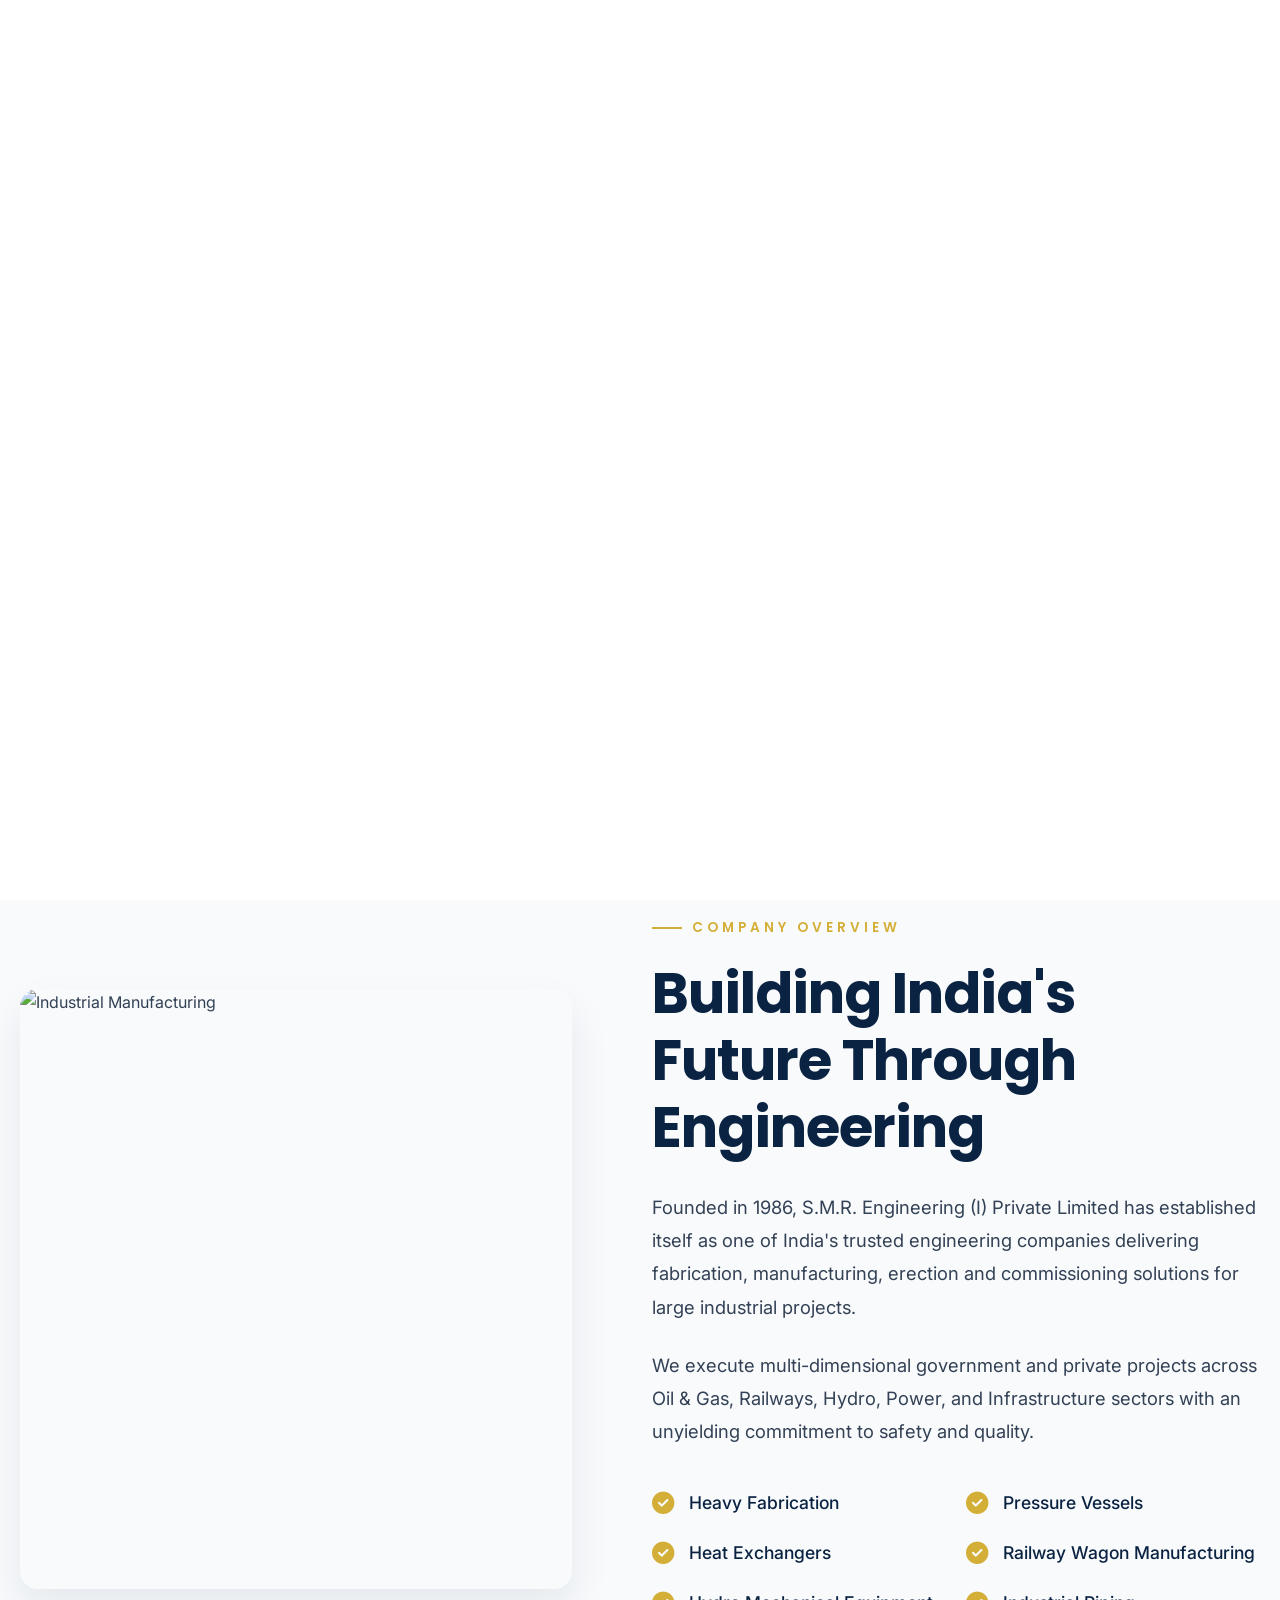
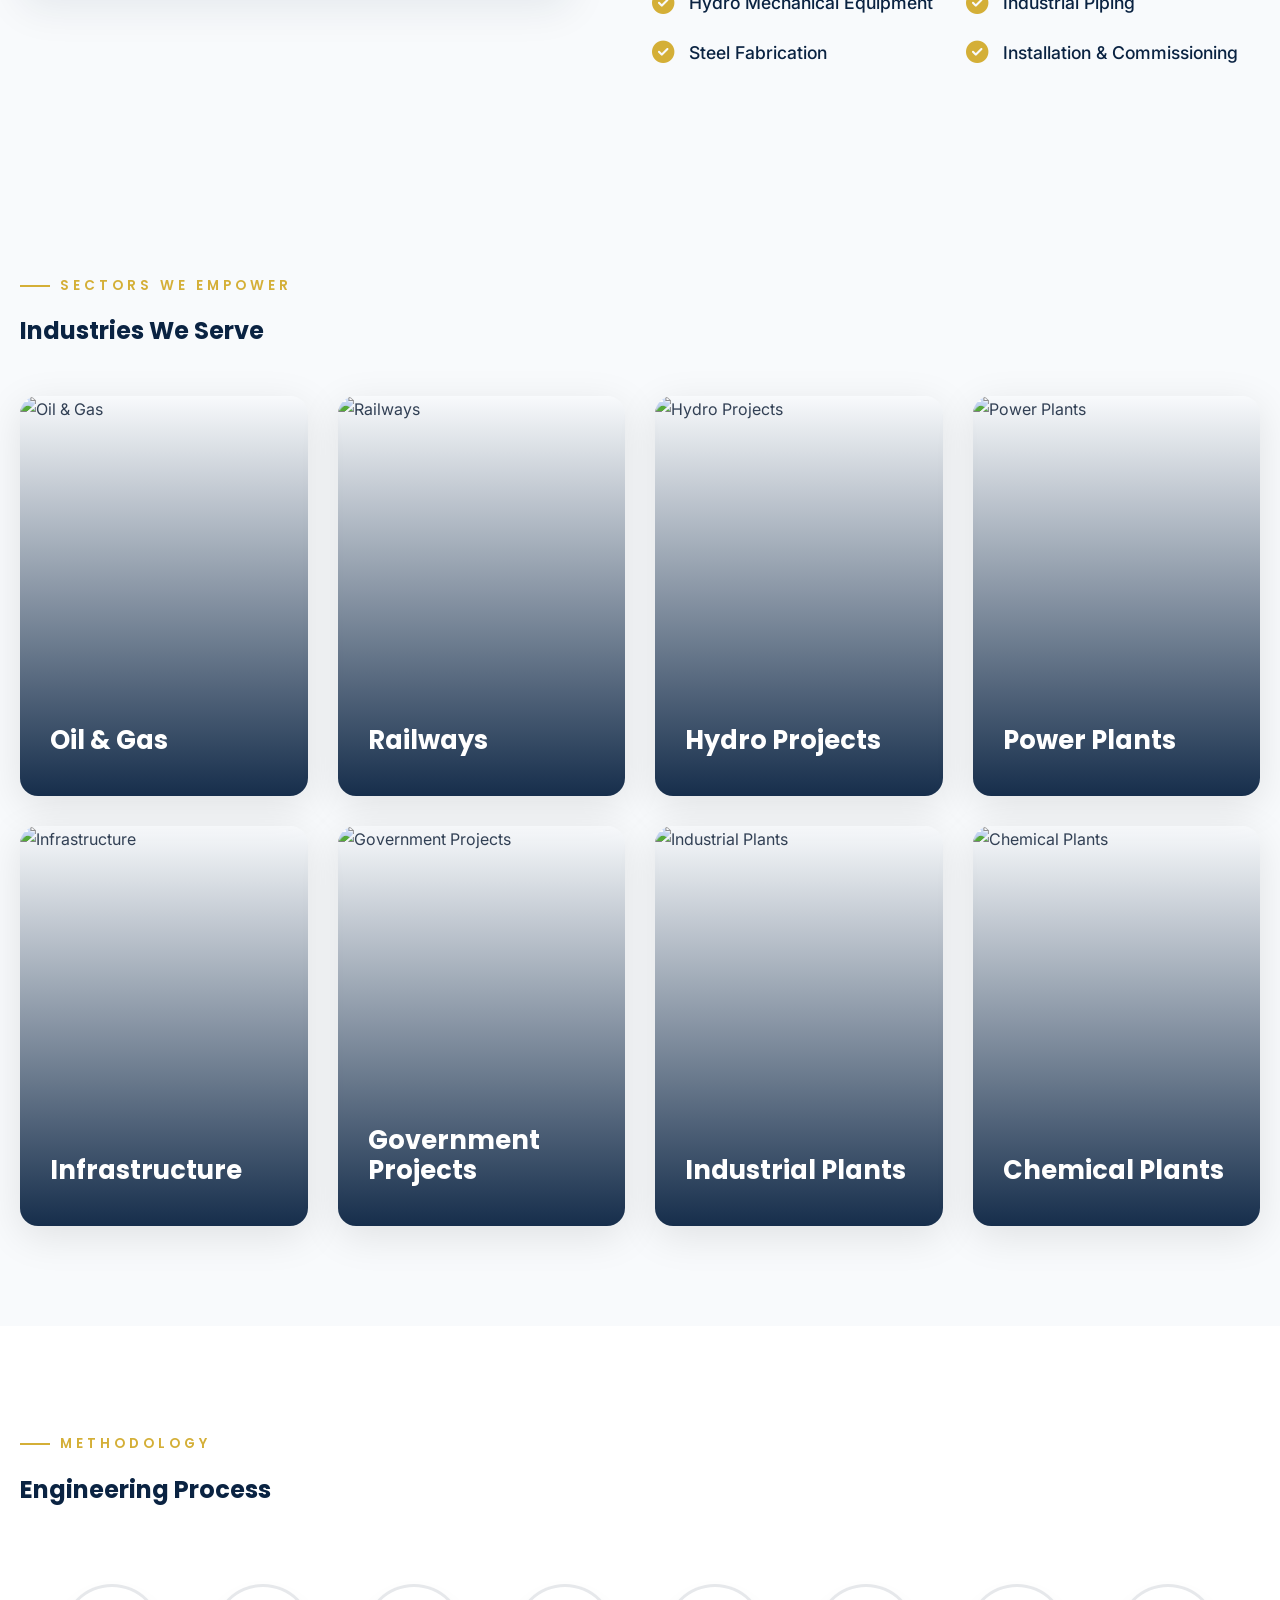
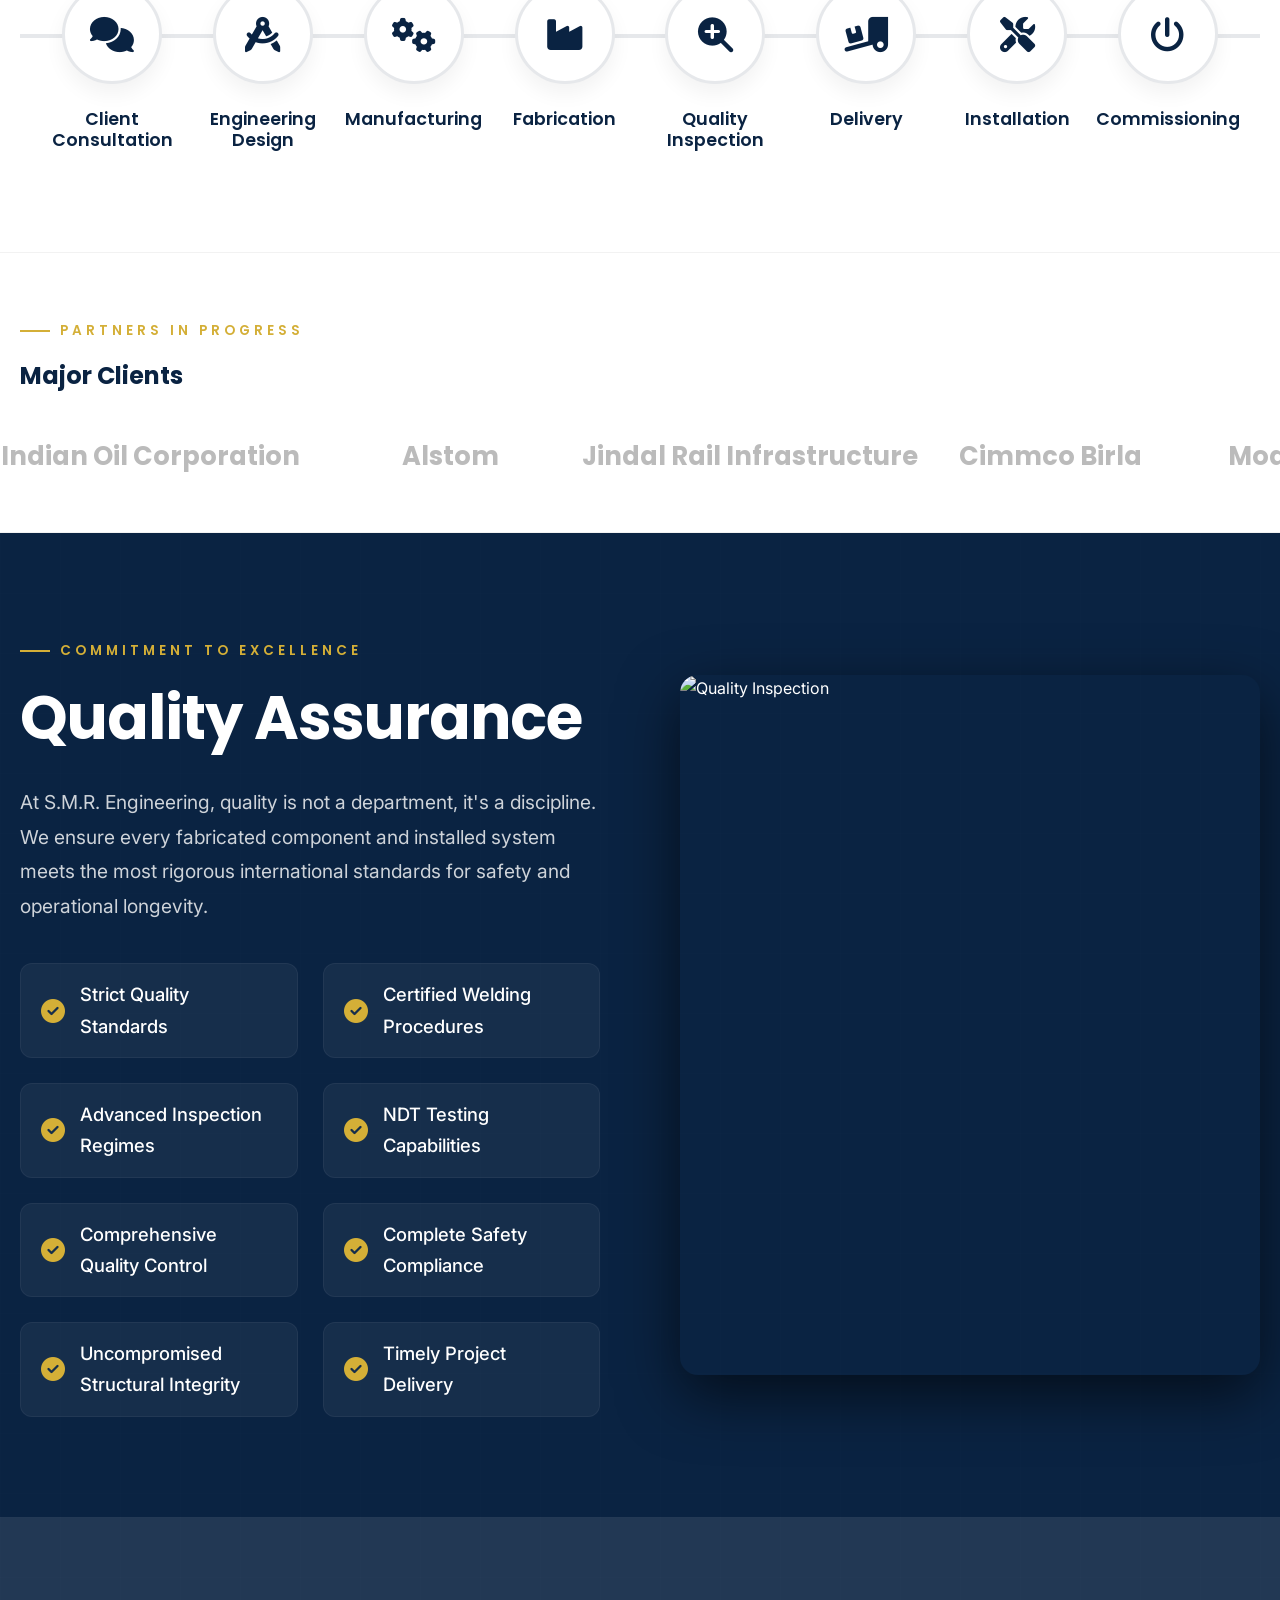
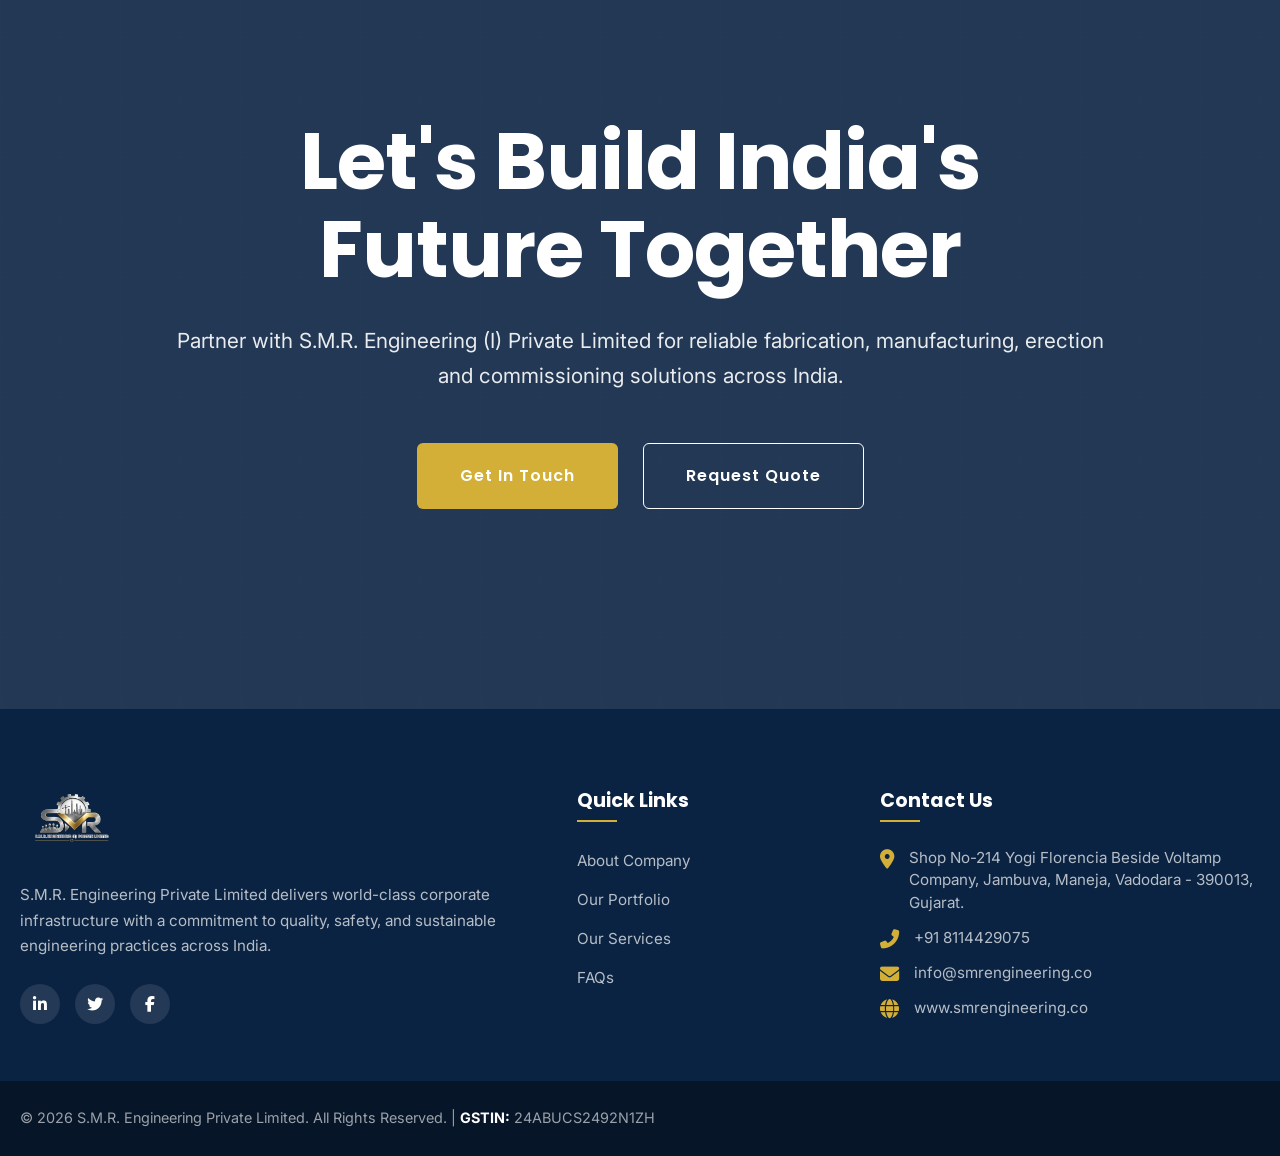
==== about.html @ 64e27d2d "Add files via upload" ====
<!DOCTYPE html>
<html lang="en">
<head>
    <meta charset="UTF-8">
    <meta name="viewport" content="width=device-width, initial-scale=1.0">
    <title>About S.M.R. Engineering | Excellence in Industrial Infrastructure</title>
    
    <!-- Google Fonts -->
    <link rel="preconnect" href="https://fonts.googleapis.com">
    <link rel="preconnect" href="https://fonts.gstatic.com" crossorigin>
    <link href="https://fonts.googleapis.com/css2?family=Inter:wght@300;400;500;600&family=Poppins:wght@300;400;500;600;700;800&display=swap" rel="stylesheet">
    
    <!-- FontAwesome -->
    <link rel="stylesheet" href="https://cdnjs.cloudflare.com/ajax/libs/font-awesome/6.4.0/css/all.min.css">
    
    <style>
        /* ==========================================================================
           BASE VARIABLES & LUXURY RESETS
           ========================================================================== */
        :root {
            --navy: #0A2342;
            --navy-light: #15365B;
            --gold: #D4AF37;
            --gold-hover: #bda032;
            --white: #ffffff;
            --light-gray: #f8fafc;
            --dark-gray: #334155;
            --font-primary: 'Poppins', sans-serif;
            --font-secondary: 'Inter', sans-serif;
            --transition: all 0.5s cubic-bezier(0.25, 1, 0.5, 1);
            --shadow-premium: 0 20px 40px rgba(10, 35, 66, 0.08);
            --shadow-glass: 0 10px 40px rgba(0, 0, 0, 0.1);
        }

        * { margin: 0; padding: 0; box-sizing: border-box; }
        body { font-family: var(--font-secondary); background-color: var(--white); color: var(--dark-gray); line-height: 1.7; overflow-x: hidden; }
        h1, h2, h3, h4, h5, h6 { font-family: var(--font-primary); color: var(--navy); line-height: 1.2; }
        a { text-decoration: none; color: inherit; transition: var(--transition); }
        ul { list-style: none; }
        img { max-width: 100%; height: auto; display: block; }
        
        .container { width: 100%; max-width: 1400px; margin: 0 auto; padding: 0 20px; }
        
        /* Universal Padding Fix */
        .section-padding { padding: 100px 0; }
        
        .bg-navy { background-color: var(--navy); color: var(--white); }
        .bg-light { background-color: var(--light-gray); }

        /* Typography Accents */
        .gold-label { 
            color: var(--gold); font-family: var(--font-primary); font-weight: 600; 
            text-transform: uppercase; letter-spacing: 4px; font-size: 0.85rem; 
            display: inline-flex; align-items: center; gap: 10px; margin-bottom: 20px; 
        }
        .gold-label::before { content: ''; display: block; width: 30px; height: 2px; background: var(--gold); }
        .bg-navy .gold-label { color: var(--gold); }

        /* Premium Cards globally */
        .card-premium {
            background: var(--white); border-radius: 18px; padding: 40px;
            box-shadow: 0 10px 30px rgba(0,0,0,0.03); border: 1px solid rgba(0,0,0,0.03);
            transition: var(--transition);
        }
        .card-premium:hover { transform: translateY(-10px); box-shadow: var(--shadow-premium); border-color: rgba(212,175,55,0.3); }

        /* Magnetic Premium Buttons */
        .btn {
            display: inline-flex; align-items: center; justify-content: center; gap: 12px;
            padding: 18px 42px; border-radius: 6px; font-family: var(--font-primary);
            font-weight: 600; cursor: pointer; border: 1px solid transparent; 
            transition: background 0.4s, color 0.4s, box-shadow 0.4s, transform 0.4s;
            position: relative; overflow: hidden; letter-spacing: 1px;
        }
        .btn-primary { background-color: var(--gold); color: var(--white); }
        .btn-primary:hover { background-color: var(--navy); color: var(--white); box-shadow: 0 20px 40px rgba(10,35,66,0.2); }
        .btn-outline-white { background-color: transparent; border-color: var(--white); color: var(--white); }
        .btn-outline-white:hover { background-color: var(--white); color: var(--navy); }

        /* ==========================================================================
           HEADER & NAVIGATION (EXACTLY FROM INDEX.HTML)
           ========================================================================== */
        .navbar { position: fixed; top: 0; left: 0; width: 100%; z-index: 1000; padding: 20px 0; transition: var(--transition); background: transparent; }
        .navbar.scrolled { background: rgba(255, 255, 255, 0.95); backdrop-filter: blur(10px); padding: 15px 0; box-shadow: 0 5px 20px rgba(0,0,0,0.05); }
        .nav-container { display: flex; justify-content: space-between; align-items: center; }
        
        /* LOGO FIX: Strictly Transparent, No White Box */
        .logo { display: flex; align-items: center; background: transparent !important; padding: 0 !important; transition: var(--transition); }
        .logo img { max-height: 90px; width: auto; object-fit: contain; transition: all 0.3s ease; }
        .navbar.scrolled .logo img { max-height: 70px; } 
        
        .navbar:not(.scrolled) .nav-links a, .navbar:not(.scrolled) .nav-actions i { color: var(--white); }
        .navbar.scrolled .nav-links a, .navbar.scrolled .nav-actions i { color: var(--navy); }
        .nav-links { display: flex; gap: 30px; align-items: center; }
        .nav-links a { font-family: var(--font-primary); font-weight: 500; font-size: 1rem; position: relative; }
        .nav-links a::after { content: ''; position: absolute; left: 0; bottom: -5px; width: 0; height: 2px; background: var(--gold); transition: var(--transition); }
        .nav-links a:hover::after, .nav-links a.active::after { width: 100%; }
        .nav-actions { display: flex; align-items: center; gap: 20px; }
        .search-icon { cursor: pointer; font-size: 1.2rem; }
        .hamburger { display: none; font-size: 1.5rem; cursor: pointer; color: var(--white); }
        .navbar.scrolled .hamburger { color: var(--navy); }

        /* ==========================================================================
           PRELOADER (EXACTLY FROM INDEX.HTML)
           ========================================================================== */
        .preloader { position: fixed; top: 0; left: 0; width: 100%; height: 100vh; background-color: var(--white); z-index: 999999; display: flex; justify-content: center; align-items: center; }
        .preloader-content { text-align: center; display: flex; flex-direction: column; align-items: center; gap: 15px; }
        .preloader-logo { max-height: 120px; width: auto; opacity: 0; transform: translateY(20px); background: transparent !important; }
        .preloader-text { font-family: var(--font-primary); color: var(--navy); font-size: 1.4rem; font-weight: 700; letter-spacing: 1px; opacity: 0; transform: translateY(20px); margin-top: 10px; }
        .loading-bar-container { width: 250px; height: 4px; background: rgba(0, 0, 0, 0.1); border-radius: 4px; margin-top: 20px; overflow: hidden; opacity: 0; }
        .loading-progress { width: 0%; height: 100%; background: var(--gold); }

        /* ==========================================================================
           SECTION 1: PREMIUM HERO BANNER (FIXED ALIGNMENT & ICONS)
           ========================================================================== */
        .hero-premium {
            position: relative; height: 90vh; min-height: 700px;
            display: flex; align-items: center; justify-content: center;
            background: url('about.png') center/cover no-repeat fixed;
            overflow: hidden;
        }
        .hero-overlay {
            position: absolute; inset: 0;
            background: linear-gradient(90deg, rgba(10,35,66,0.85) 0%, rgba(10,35,66,0.6) 50%, rgba(10,35,66,0.2) 100%);
            z-index: 1;
        }
        .blueprint-bg {
            position: absolute; inset: 0;
            background-image: linear-gradient(rgba(255, 255, 255, 0.05) 1px, transparent 1px), linear-gradient(90deg, rgba(255, 255, 255, 0.05) 1px, transparent 1px);
            background-size: 60px 60px; z-index: 2; animation: panBg 40s linear infinite;
        }
        @keyframes panBg { 0% { background-position: 0 0; } 100% { background-position: 600px 600px; } }
        #particles-js { position: absolute; inset: 0; z-index: 3; }
        
        /* Fixed Floating Elements (Using FontAwesome) */
        .float-el { position: absolute; z-index: 3; opacity: 0.05; color: var(--white); pointer-events: none; }
        .fe-1 { top: 10%; right: 5%; font-size: 25rem; animation: spin 40s linear infinite; }
        .fe-2 { bottom: -5%; right: 25%; font-size: 18rem; animation: float 8s ease-in-out infinite reverse; }
        @keyframes float { 0% { transform: translateY(0) rotate(0deg); } 50% { transform: translateY(-30px) rotate(5deg); } 100% { transform: translateY(0) rotate(0deg); } }
        @keyframes spin { 0% { transform: rotate(0deg); } 100% { transform: rotate(360deg); } }

        /* Kept .hero-content safely inside .container */
        .hero-content { position: relative; z-index: 4; max-width: 900px; padding-top: 80px; width: 100%; }
        .breadcrumb { font-family: var(--font-secondary); font-size: 0.85rem; color: rgba(255,255,255,0.7); margin-bottom: 20px; text-transform: uppercase; letter-spacing: 3px; display: block; }
        .breadcrumb span { color: var(--gold); margin: 0 10px; }
        .hero-content h1 { font-size: 5rem; color: var(--white); font-weight: 700; line-height: 1.1; margin-bottom: 25px; }
        .hero-content p { font-size: 1.2rem; color: rgba(255,255,255,0.95); max-width: 800px; margin-bottom: 40px; font-weight: 300; }
        .hero-btns { display: flex; gap: 20px; }

        .scroll-indicator { position: absolute; bottom: 40px; left: 50%; transform: translateX(-50%); z-index: 5; color: var(--white); text-align: center; animation: bounce 2s infinite; }
        .scroll-indicator i { font-size: 2rem; }
        @keyframes bounce { 0%, 20%, 50%, 80%, 100% { transform: translateY(0) translateX(-50%); } 40% { transform: translateY(-20px) translateX(-50%); } 60% { transform: translateY(-10px) translateX(-50%); } }

        /* ==========================================================================
           SECTION 2: COMPANY OVERVIEW
           ========================================================================== */
        .overview-container { display: flex; align-items: center; gap: 80px; }
        .overview-left { flex: 1; position: relative; }
        .overview-left img { width: 100%; border-radius: 18px; box-shadow: var(--shadow-premium); object-fit: cover; height: 600px; }
        .exp-badge {
            position: absolute; bottom: -30px; right: -30px; background: var(--navy); color: var(--white);
            padding: 40px; border-radius: 18px; border-bottom: 4px solid var(--gold);
            box-shadow: var(--shadow-premium); display: flex; flex-direction: column; justify-content: center; align-items: center;
        }
        .exp-badge h3 { color: var(--gold); font-size: 3.5rem; margin-bottom: 0; line-height: 1; }
        .exp-badge p { text-transform: uppercase; letter-spacing: 2px; margin: 0; font-size: 0.9rem; font-weight: 600; text-align: center;}
        
        .overview-right { flex: 1.1; }
        .overview-right h2 { font-size: 3.5rem; margin-bottom: 30px; letter-spacing: -1px; }
        .overview-right p { font-size: 1.15rem; color: var(--dark-gray); margin-bottom: 25px; line-height: 1.8; }
        
        .expertise-list { display: grid; grid-template-columns: 1fr 1fr; gap: 20px; margin-top: 40px; }
        .expertise-list li { display: flex; align-items: center; gap: 15px; font-weight: 500; color: var(--navy); font-size: 1.1rem; }
        .expertise-list li i { color: var(--gold); font-size: 1.4rem; }

        /* ==========================================================================
           SECTION 3: ANIMATED STATISTICS (Glass Cards)
           ========================================================================== */
        .stats-section {
            background: url('https://images.unsplash.com/photo-1504328345606-18bbc8c9d7d1?auto=format&fit=crop&w=1920&q=80') center/cover fixed;
            position: relative;
        }
        .stats-section::before { content: ''; position: absolute; inset: 0; background: rgba(10,35,66,0.9); }
        .stats-grid { display: grid; grid-template-columns: repeat(4, 1fr); gap: 30px; position: relative; z-index: 2; }
        .glass-stat-card {
            background: rgba(255, 255, 255, 0.05); backdrop-filter: blur(15px); border: 1px solid rgba(255,255,255,0.1);
            border-radius: 18px; padding: 50px 30px; text-align: center; color: var(--white);
            box-shadow: var(--shadow-glass); transition: var(--transition);
        }
        .glass-stat-card:hover { transform: translateY(-15px); border-color: rgba(212,175,55,0.5); background: rgba(255,255,255,0.1); }
        .gc-number { display: flex; align-items: baseline; justify-content: center; margin-bottom: 15px; }
        .gc-number h3 { font-size: 4.5rem; color: var(--gold); margin: 0; line-height: 1; font-weight: 700; }
        .gc-number span { font-size: 2.5rem; color: var(--gold); margin-left: 5px; }
        .glass-stat-card p { font-size: 1.1rem; text-transform: uppercase; letter-spacing: 2px; margin: 0; color: rgba(255,255,255,0.9); font-weight: 500; }

        /* ==========================================================================
           SECTION 4: PURPOSE & PRINCIPLES (3-Column Grid)
           ========================================================================== */
        .purpose-grid { display: grid; grid-template-columns: repeat(3, 1fr); gap: 30px; align-items: stretch; }
        .purpose-card {
            background: var(--navy); border-radius: 18px; padding: 50px; color: var(--white);
            box-shadow: var(--shadow-premium); border: 1px solid rgba(255,255,255,0.05);
            transition: var(--transition); display: flex; flex-direction: column;
        }
        .purpose-card:hover { transform: translateY(-10px); border-color: var(--gold); }
        .purpose-card.bg-gold { background: var(--gold); color: var(--navy); }
        .purpose-card.bg-gold h3, .purpose-card.bg-gold p, .purpose-card.bg-gold i { color: var(--navy); }
        
        .purpose-icon { font-size: 3.5rem; color: var(--gold); margin-bottom: 30px; display: block; }
        .purpose-card h3 { font-size: 2.2rem; margin-bottom: 20px; color: var(--white); }
        .purpose-card p { font-size: 1.15rem; line-height: 1.8; color: rgba(255,255,255,0.8); flex-grow: 1; }
        
        .values-list { list-style: none; margin: 0; padding: 0; }
        .values-list li { display: flex; align-items: center; gap: 15px; margin-bottom: 15px; font-size: 1.1rem; font-weight: 500; }
        .values-list li i { color: var(--gold); font-size: 1.2rem; }

        /* ==========================================================================
           SECTION 5: CORE CAPABILITIES (4-Column Grid)
           ========================================================================== */
        .cap-grid { display: grid; grid-template-columns: repeat(4, 1fr); gap: 30px; margin-top: 50px; position: relative; z-index: 2; }
        .cap-card {
            background: rgba(255, 255, 255, 0.03); border: 1px solid rgba(255, 255, 255, 0.08); padding: 50px 30px;
            border-radius: 18px; text-align: center; transition: var(--transition); backdrop-filter: blur(10px);
        }
        .cap-card:hover { transform: translateY(-10px); border-color: var(--gold); background: rgba(255, 255, 255, 0.08); box-shadow: 0 15px 30px rgba(0,0,0,0.3); }
        .cap-card i { font-size: 3.5rem; color: var(--gold); margin-bottom: 25px; transition: var(--transition); }
        .cap-card:hover i { text-shadow: 0 0 20px rgba(212,175,55,0.6); transform: scale(1.1); }
        .cap-card h4 { color: var(--white); font-size: 1.25rem; margin: 0; }

        /* ==========================================================================
           SECTION 6: INDUSTRIES WE SERVE
           ========================================================================== */
        .ind-grid { display: grid; grid-template-columns: repeat(4, 1fr); gap: 30px; margin-top: 50px; }
        .ind-item {
            position: relative; height: 400px; border-radius: 18px; overflow: hidden;
            box-shadow: var(--shadow-glass); cursor: pointer;
        }
        .ind-item img { width: 100%; height: 100%; object-fit: cover; transition: transform 1s cubic-bezier(0.25, 1, 0.5, 1); }
        .ind-item:hover img { transform: scale(1.15); filter: brightness(0.7); }
        .ind-overlay {
            position: absolute; inset: 0; background: linear-gradient(to top, rgba(10,35,66,0.95) 0%, transparent 100%);
            display: flex; flex-direction: column; justify-content: flex-end; padding: 40px 30px;
            transition: var(--transition);
        }
        .ind-item:hover .ind-overlay { background: rgba(10,35,66,0.5); }
        .ind-overlay h3 { color: var(--white); font-size: 1.6rem; margin: 0; transition: var(--transition); }
        .ind-item:hover .ind-overlay h3 { color: var(--gold); transform: translateY(-10px); }

        /* ==========================================================================
           SECTION 7: ENGINEERING PROCESS (Horizontal Timeline)
           ========================================================================== */
        .process-wrapper { position: relative; margin-top: 80px; padding: 0 20px; }
        .process-bg-line { position: absolute; top: 50px; left: 0; width: 100%; height: 4px; background: rgba(10,35,66,0.1); z-index: 1; }
        .process-gold-line { position: absolute; top: 50px; left: 0; width: 0%; height: 4px; background: var(--gold); z-index: 2; box-shadow: 0 0 15px rgba(212,175,55,0.5); transition: width 1.5s ease-out; }
        .process-steps { display: flex; justify-content: space-between; position: relative; z-index: 3; }
        .p-step { text-align: center; width: 12%; }
        .p-dot {
            width: 100px; height: 100px; background: var(--white); border: 3px solid rgba(10,35,66,0.1);
            border-radius: 50%; margin: 0 auto 25px; display: flex; align-items: center; justify-content: center;
            font-size: 2.2rem; color: var(--navy); transition: var(--transition); box-shadow: 0 10px 20px rgba(0,0,0,0.05);
        }
        .p-step:hover .p-dot, .p-step.active .p-dot { border-color: var(--gold); color: var(--gold); background: var(--navy); box-shadow: 0 0 30px rgba(212,175,55,0.3); transform: scale(1.1); }
        .p-step h4 { color: var(--navy); font-size: 1.1rem; margin: 0; font-weight: 600; transition: var(--transition); }

        /* ==========================================================================
           SECTION 8: OUR JOURNEY (Vertical Premium Timeline Fix)
           ========================================================================== */
        .journey-timeline { position: relative; max-width: 1100px; margin: 80px auto 0; padding: 20px 0; }
        .journey-timeline::before {
            content: ''; position: absolute; top: 0; left: 50%; width: 4px; height: 100%;
            background: linear-gradient(to bottom, transparent, var(--gold), transparent);
            transform: translateX(-50%); opacity: 0.5;
        }
        .j-item { display: flex; justify-content: space-between; align-items: center; margin-bottom: 50px; width: 100%; position: relative; z-index: 2; }
        .j-item:nth-child(even) { flex-direction: row-reverse; }
        .j-content {
            width: 45%; background: var(--white); padding: 40px; border-radius: 18px;
            box-shadow: var(--shadow-premium); border-bottom: 4px solid var(--gold); transition: var(--transition);
        }
        .j-content:hover { transform: translateY(-5px); box-shadow: 0 20px 50px rgba(212,175,55,0.15); }
        .j-dot {
            width: 30px; height: 30px; background: var(--gold); border-radius: 50%;
            position: absolute; left: 50%; transform: translateX(-50%);
            box-shadow: 0 0 0 8px rgba(255,255,255,1), 0 0 20px rgba(212,175,55,0.6); z-index: 3;
        }
        .j-year { font-family: var(--font-primary); font-size: 3.5rem; font-weight: 800; color: rgba(10,35,66,0.05); position: absolute; top: 10px; right: 20px; pointer-events: none; }
        .j-content h4 { font-size: 1.6rem; margin-bottom: 10px; position: relative; z-index: 2; color: var(--navy); }
        .j-content p { color: var(--dark-gray); margin: 0; font-size: 1.1rem; position: relative; z-index: 2; }

        /* ==========================================================================
           SECTION 9: WHY CHOOSE S.M.R. (4-Column Grid)
           ========================================================================== */
        .why-grid { display: grid; grid-template-columns: repeat(4, 1fr); gap: 30px; margin-top: 60px; }
        .why-card {
            background: var(--white); border: 1px solid rgba(0,0,0,0.03); padding: 50px 30px;
            border-radius: 18px; text-align: center; transition: var(--transition); position: relative; overflow: hidden;
            box-shadow: var(--shadow-premium);
        }
        .why-card::before { content: ''; position: absolute; top:0; left:0; width:100%; height:5px; background: var(--gold); transform: scaleX(0); transition: var(--transition); transform-origin: left; }
        .why-card:hover { transform: translateY(-10px); box-shadow: 0 20px 40px rgba(0,0,0,0.08); }
        .why-card:hover::before { transform: scaleX(1); }
        .why-card i { font-size: 3.5rem; color: var(--navy); margin-bottom: 25px; transition: 0.3s; }
        .why-card:hover i { color: var(--gold); transform: scale(1.1); text-shadow: 0 0 15px rgba(212,175,55,0.3); }
        .why-card h4 { font-size: 1.25rem; margin: 0; color: var(--navy); }

        /* ==========================================================================
           SECTION 10: MAJOR CLIENTS (Logo Slider)
           ========================================================================== */
        .clients-section { overflow: hidden; border-top: 1px solid rgba(0,0,0,0.05); border-bottom: 1px solid rgba(0,0,0,0.05); padding: 60px 0; background: var(--white); }
        .clients-track { display: flex; width: calc(300px * 16); animation: scrollLogos 40s linear infinite; }
        .clients-track:hover { animation-play-state: paused; }
        .client-logo { width: 300px; padding: 0 40px; display: flex; justify-content: center; align-items: center; }
        .client-logo h3 { font-family: var(--font-primary); color: var(--navy); opacity: 0.3; transition: var(--transition); font-size: 1.6rem; white-space: nowrap; font-weight: 700; cursor: pointer; filter: grayscale(100%); }
        .client-logo:hover h3 { opacity: 1; color: var(--gold); transform: scale(1.1); filter: grayscale(0%); }
        @keyframes scrollLogos { 0% { transform: translateX(0); } 100% { transform: translateX(calc(-300px * 8)); } }

        /* ==========================================================================
           SECTION 11: QUALITY ASSURANCE
           ========================================================================== */
        .quality-section { position: relative; overflow: hidden; }
        .quality-section .blueprint-bg { opacity: 0.1; }
        .quality-container { display: flex; align-items: center; gap: 80px; position: relative; z-index: 2; }
        .quality-left { flex: 1; }
        .quality-left h2 { color: var(--white); font-size: 3.8rem; margin-bottom: 30px; letter-spacing: -1px; }
        .quality-left p { color: rgba(255,255,255,0.8); font-size: 1.2rem; margin-bottom: 40px; line-height: 1.8; }
        .q-list { display: grid; grid-template-columns: 1fr 1fr; gap: 25px; }
        .q-list li { display: flex; align-items: center; gap: 15px; color: var(--white); font-weight: 500; font-size: 1.15rem; background: rgba(255,255,255,0.05); padding: 15px 20px; border-radius: 12px; border: 1px solid rgba(255,255,255,0.05); transition: var(--transition); }
        .q-list li:hover { background: rgba(255,255,255,0.1); border-color: var(--gold); transform: translateX(5px); }
        .q-list li i { color: var(--gold); font-size: 1.5rem; }
        .quality-right { flex: 1; }
        .quality-right img { width: 100%; border-radius: 18px; box-shadow: 0 20px 60px rgba(0,0,0,0.6); height: 700px; object-fit: cover; }

        /* ==========================================================================
           SECTION 12: CTA SECTION
           ========================================================================== */
        .cta-section { position: relative; padding: 200px 0; text-align: center; overflow: hidden; background: url('https://images.unsplash.com/photo-1504307651254-35680f356dfd?auto=format&fit=crop&w=1920&q=80') center/cover fixed; }
        .cta-section::before { content: ''; position: absolute; inset: 0; background: rgba(10,35,66,0.9); z-index: 1; }
        .cta-content { position: relative; z-index: 5; max-width: 1000px; margin: 0 auto; }
        .cta-content h2 { font-size: 5rem; color: var(--white); margin-bottom: 30px; letter-spacing: -1px; line-height: 1.1; }
        .cta-content p { font-size: 1.3rem; color: rgba(255,255,255,0.9); margin-bottom: 50px; }
        .cta-btns { display: flex; justify-content: center; gap: 25px; }

        /* ==========================================================================
           FOOTER (EXACTLY FROM INDEX.HTML)
           ========================================================================== */
        .footer { background-color: var(--navy); color: var(--white); padding: 80px 0 0; }
        .footer-grid { display: grid; grid-template-columns: 2fr 1fr 1.5fr; gap: 50px; margin-bottom: 50px; }
        
        /* LOGO FIX IN FOOTER */
        .footer-logo-wrapper { background: transparent !important; padding: 0 !important; display: inline-block; }
        .footer-logo-wrapper img { max-height: 70px; }

        .brand-col p { color: rgba(255,255,255,0.7); margin-top: 15px; font-size: 0.95rem; }
        .social-links { display: flex; gap: 15px; margin-top: 25px; }
        .social-links a { width: 40px; height: 40px; border-radius: 50%; background: rgba(255,255,255,0.1); display: flex; justify-content: center; align-items: center; color: var(--white); transition: var(--transition); }
        .social-links a:hover { background: var(--gold); box-shadow: 0 0 15px rgba(212,175,55,0.5); transform: translateY(-3px); }
        .footer-col h4 { color: var(--white); font-size: 1.2rem; margin-bottom: 25px; position: relative; padding-bottom: 10px; }
        .footer-col h4::after { content: ''; position: absolute; left: 0; bottom: 0; width: 40px; height: 2px; background: var(--gold); }
        .footer-col ul li { margin-bottom: 12px; }
        .footer-col ul li a { color: rgba(255,255,255,0.7); font-size: 0.95rem; }
        .footer-col ul li a:hover { color: var(--gold); padding-left: 5px; }
        .contact-info li { display: flex; gap: 15px; color: rgba(255,255,255,0.7); margin-bottom: 20px; line-height: 1.5; font-size: 0.95rem; }
        .contact-info li i { color: var(--gold); font-size: 1.2rem; margin-top: 3px; }
        .footer-bottom { background: #061528; padding: 25px 0; font-size: 0.9rem; color: rgba(255,255,255,0.6); }
        .footer-bottom strong { color: var(--white); }

        /* ==========================================================================
           UTILITIES & RESPONSIVE
           ========================================================================== */
        .cursor { width: 20px; height: 20px; border: 2px solid var(--gold); border-radius: 50%; position: fixed; pointer-events: none; z-index: 9999; transform: translate(-50%, -50%); transition: width 0.3s, height 0.3s; mix-blend-mode: difference; }
        .scroll-progress { position: fixed; top: 0; left: 0; width: 0%; height: 4px; background: var(--gold); z-index: 99999; }

        @media (max-width: 1200px) {
            .overview-container, .quality-container { flex-direction: column; gap: 50px; }
            .overview-left img, .quality-right img { height: auto; }
            .stats-grid, .why-grid, .ind-grid { grid-template-columns: repeat(2, 1fr); }
            .cap-grid { grid-template-columns: repeat(2, 1fr); }
            .purpose-grid { grid-template-columns: 1fr; }
            .process-wrapper { overflow-x: auto; padding-bottom: 40px; }
            .process-steps, .process-bg-line, .process-gold-line { min-width: 1000px; }
            .footer-grid { grid-template-columns: 1fr 1fr; }
        }
        @media (max-width: 768px) {
            .hero-content h1 { font-size: 3.2rem; }
            .stats-grid, .why-grid, .ind-grid, .cap-grid, .q-list { grid-template-columns: 1fr; }
            .journey-timeline::before { left: 30px; }
            .j-item, .j-item:nth-child(even) { flex-direction: row; justify-content: flex-end; padding-left: 60px; margin-bottom: 40px; }
            .j-content { width: 100%; }
            .j-dot { left: 30px; }
            .cta-content h2 { font-size: 3rem; }
            .cta-btns { flex-direction: column; }
            .footer-grid { grid-template-columns: 1fr; }
            .nav-links, .nav-actions .btn { display: none; }
            .hamburger { display: block; }
        }
    </style>
</head>
<body>
    <!-- 3. PRELOADER (EXACTLY FROM INDEX.HTML) -->
    <div class="preloader">
        <div class="preloader-content">
            <img src="logo.png" alt="S.M.R. Engineering Logo" class="preloader-logo">
            <h2 class="preloader-text">ABOUT US</h2>
         <h2 class="preloader-text">S.M.R. ENGINEERING PRIVATE LIMITED</h2>
            <div class="loading-bar-container">
                <div class="loading-progress"></div>
            </div>
        </div>
    </div>

    <!-- Custom Cursor & Scroll Progress -->
    <div class="cursor"></div>
    <div class="scroll-progress"></div>

    <!-- 2. HEADER / NAVIGATION (EXACTLY FROM INDEX.HTML) -->
    <!-- 1. LOGO FIX (Applied via CSS background: transparent) -->
    <header class="navbar">
        <div class="container nav-container">
            <a href="index.html" class="logo">
                <img src="logo.png" alt="S.M.R. Engineering Logo">
            </a>
            <nav class="nav-links">
                <a href="index.html">Home</a>
                <a href="about.html" class="active">About</a>
                <div class="dropdown">
                    <a href="services.html">Services</a>
                </div>
                <a href="projects.html">Projects</a>
                
                <a href="contact.html">Contact</a>
            </nav>
            <div class="nav-actions">
                <i class="fas fa-search search-icon"></i>
                <a href="contact.html" class="btn btn-primary magnetic-btn">Get In Touch</a>
                <div class="hamburger"><i class="fas fa-bars"></i></div>
            </div>
        </div>
    </header>

    <!-- 4. PREMIUM HERO BANNER -->
    <section class="hero-premium">
        <div id="particles-js"></div>
        <div class="blueprint-bg"></div>
        <div class="hero-overlay"></div>
        
        <!-- FontAwesome Elements replacing old flawed images -->
        <i class="fas fa-cog float-el fe-1"></i>
        <i class="fas fa-drafting-compass float-el fe-2"></i>

        <div class="container">
            <div class="hero-content gs-fade-up">
                <span class="breadcrumb">Home <span>&gt;</span> About Us</span>
               
                <h1>Engineering Strength.<br><strong>Workforce Excellence.</strong></h1>
                <p>Since 1986, S.M.R. Engineering (I) Private Limited has been delivering world-class heavy fabrication, manufacturing, erection and commissioning services across refinery, hydro, railway and industrial infrastructure projects throughout India.</p>
                <div class="hero-btns">
                    <a href="projects.html" class="btn btn-primary magnetic-btn">Our Projects</a>
                    <a href="contact.html" class="btn btn-outline-white magnetic-btn">Contact Us</a>
                </div>
            </div>
        </div>
        
        <div class="scroll-indicator">
            <i class="fas fa-angle-double-down"></i>
        </div>
    </section>

    <!-- SECTION 2: COMPANY OVERVIEW -->
    <section class="section-padding bg-light">
        <div class="container overview-container">
            <div class="overview-left gs-fade-right">
                <img src="https://images.unsplash.com/photo-1581094288338-2314dddb7ece?auto=format&fit=crop&w=800&q=80" alt="Industrial Manufacturing" loading="lazy">
                
            </div>
            <div class="overview-right gs-fade-left">
                <span class="gold-label">Company Overview</span>
                <h2>Building India's Future Through Engineering</h2>
                <p>Founded in 1986, S.M.R. Engineering (I) Private Limited has established itself as one of India's trusted engineering companies delivering fabrication, manufacturing, erection and commissioning solutions for large industrial projects.</p>
                <p>We execute multi-dimensional government and private projects across Oil & Gas, Railways, Hydro, Power, and Infrastructure sectors with an unyielding commitment to safety and quality.</p>
                
                <ul class="expertise-list">
                    <li><i class="fas fa-check-circle"></i> Heavy Fabrication</li>
                    <li><i class="fas fa-check-circle"></i> Pressure Vessels</li>
                    <li><i class="fas fa-check-circle"></i> Heat Exchangers</li>
                    <li><i class="fas fa-check-circle"></i> Railway Wagon Manufacturing</li>
                    <li><i class="fas fa-check-circle"></i> Hydro Mechanical Equipment</li>
                    <li><i class="fas fa-check-circle"></i> Industrial Piping</li>
                    <li><i class="fas fa-check-circle"></i> Steel Fabrication</li>
                    <li><i class="fas fa-check-circle"></i> Installation & Commissioning</li>
                </ul>
            </div>
        </div>
    </section>

   

    

    
    <!-- 9. SECTION 6: INDUSTRIES WE SERVE -->
    <section class="section-padding bg-light">
        <div class="container">
            <div class="text-center gs-fade-up">
                <span class="gold-label">Sectors We Empower</span>
                <h2>Industries We Serve</h2>
            </div>
            
            <div class="ind-grid">
                <div class="ind-item gs-fade-up"><img src="https://encrypted-tbn0.gstatic.com/images?q=tbn:ANd9GcTOdye8EIfYOAniZ8zEqbSP32FI5ej7NUZckv2UyI8M3g&s=10" alt="Oil & Gas" loading="lazy"><div class="ind-overlay"><h3>Oil & Gas</h3></div></div>
                <div class="ind-item gs-fade-up" data-delay="0.1"><img src="https://images.unsplash.com/photo-1474487548417-781cb71495f3?auto=format&fit=crop&w=600&q=80" alt="Railways" loading="lazy"><div class="ind-overlay"><h3>Railways</h3></div></div>
                <div class="ind-item gs-fade-up" data-delay="0.2"><img src="https://encrypted-tbn0.gstatic.com/images?q=tbn:ANd9GcQiFyDL8DZUSjq5kg-s65yoUcRP-yCIB1rfM9p9H9ZxDA&s=10" alt="Hydro Projects" loading="lazy"><div class="ind-overlay"><h3>Hydro Projects</h3></div></div>
                <div class="ind-item gs-fade-up" data-delay="0.3"><img src="https://encrypted-tbn0.gstatic.com/images?q=tbn:ANd9GcTZNYpeCSUsyim4jWU25I0L8Sv5URc0QAKJcVHtlXDhXQ&s=10" alt="Power Plants" loading="lazy"><div class="ind-overlay"><h3>Power Plants</h3></div></div>
                <div class="ind-item gs-fade-up"><img src="https://encrypted-tbn0.gstatic.com/images?q=tbn:ANd9GcR8yipvTSoEudUbKVSRw98gxxVKIWisKkFiLbIHI3PC9A&s=10" alt="Infrastructure" loading="lazy"><div class="ind-overlay"><h3>Infrastructure</h3></div></div>
                <div class="ind-item gs-fade-up" data-delay="0.1"><img src="https://images.unsplash.com/photo-1504328345606-18bbc8c9d7d1?auto=format&fit=crop&w=600&q=80" alt="Government Projects" loading="lazy"><div class="ind-overlay"><h3>Government Projects</h3></div></div>
                <div class="ind-item gs-fade-up" data-delay="0.2"><img src="https://encrypted-tbn0.gstatic.com/images?q=tbn:ANd9GcSccAzSLn7kxRN9GlTMVrkPsG4WSIVqRIxXa9T5gVNUOA&s=10" alt="Industrial Plants" loading="lazy"><div class="ind-overlay"><h3>Industrial Plants</h3></div></div>
                <div class="ind-item gs-fade-up" data-delay="0.3"><img src="https://encrypted-tbn0.gstatic.com/images?q=tbn:ANd9GcQoMYXBh25j7RcEwuPpVIc9wt9fFihzLZYe-QVzbdZafw&s=10" alt="Chemical Plants" loading="lazy"><div class="ind-overlay"><h3>Chemical Plants</h3></div></div>
            </div>
        </div>
    </section>

    <!-- 10. SECTION 7: ENGINEERING PROCESS -->
    <section class="section-padding">
        <div class="container">
            <div class="text-center gs-fade-up">
                <span class="gold-label">Methodology</span>
                <h2>Engineering Process</h2>
            </div>
            
            <div class="process-wrapper gs-fade-up">
                <div class="process-bg-line"></div>
                <div class="process-gold-line" id="processLine"></div>
                
                <div class="process-steps">
                    <div class="p-step"><div class="p-dot"><i class="fas fa-comments"></i></div><h4>Client Consultation</h4></div>
                    <div class="p-step"><div class="p-dot"><i class="fas fa-drafting-compass"></i></div><h4>Engineering Design</h4></div>
                    <div class="p-step"><div class="p-dot"><i class="fas fa-cogs"></i></div><h4>Manufacturing</h4></div>
                    <div class="p-step"><div class="p-dot"><i class="fas fa-industry"></i></div><h4>Fabrication</h4></div>
                    <div class="p-step"><div class="p-dot"><i class="fas fa-search-plus"></i></div><h4>Quality Inspection</h4></div>
                    <div class="p-step"><div class="p-dot"><i class="fas fa-truck-loading"></i></div><h4>Delivery</h4></div>
                    <div class="p-step"><div class="p-dot"><i class="fas fa-tools"></i></div><h4>Installation</h4></div>
                    <div class="p-step"><div class="p-dot"><i class="fas fa-power-off"></i></div><h4>Commissioning</h4></div>
                </div>
            </div>
        </div>
    </section>

   
    

   
    <section class="clients-section section-padding bg-light">
        <div class="container">
            <div class="text-center gs-fade-up" style="margin-bottom: 50px;">
                <span class="gold-label">Partners in Progress</span>
                <h2>Major Clients</h2>
            </div>
        </div>
        <div class="clients-track">
            <!-- Set 1 -->
            <div class="client-logo"><h3>Indian Oil Corporation</h3></div>
            <div class="client-logo"><h3>Alstom</h3></div>
            <div class="client-logo"><h3>Jindal Rail Infrastructure</h3></div>
            <div class="client-logo"><h3>Cimmco Birla</h3></div>
            <div class="client-logo"><h3>Modern Industries</h3></div>
            <div class="client-logo"><h3>V.A. Tech Wabag</h3></div>
            <div class="client-logo"><h3>JP Industries</h3></div>
            <div class="client-logo"><h3>Arun Excello</h3></div>
            <!-- Set 2 -->
            <div class="client-logo"><h3>Indian Oil Corporation</h3></div>
            <div class="client-logo"><h3>Alstom</h3></div>
            <div class="client-logo"><h3>Jindal Rail Infrastructure</h3></div>
            <div class="client-logo"><h3>Cimmco Birla</h3></div>
            <div class="client-logo"><h3>Modern Industries</h3></div>
            <div class="client-logo"><h3>V.A. Tech Wabag</h3></div>
            <div class="client-logo"><h3>JP Industries</h3></div>
            <div class="client-logo"><h3>Arun Excello</h3></div>
        </div>
    </section>

    <!-- 14. SECTION 11: QUALITY ASSURANCE -->
    <section class="quality-section section-padding bg-navy">
        <div class="blueprint-bg" style="opacity: 0.1;"></div>
        <div class="container quality-container">
            <div class="quality-left gs-fade-right">
                <span class="gold-label">Commitment to Excellence</span>
                <h2>Quality Assurance</h2>
                <p>At S.M.R. Engineering, quality is not a department, it's a discipline. We ensure every fabricated component and installed system meets the most rigorous international standards for safety and operational longevity.</p>
                <ul class="q-list">
                    <li><i class="fas fa-check-circle"></i> Strict Quality Standards</li>
                    <li><i class="fas fa-check-circle"></i> Certified Welding Procedures</li>
                    <li><i class="fas fa-check-circle"></i> Advanced Inspection Regimes</li>
                    <li><i class="fas fa-check-circle"></i> NDT Testing Capabilities</li>
                    <li><i class="fas fa-check-circle"></i> Comprehensive Quality Control</li>
                    <li><i class="fas fa-check-circle"></i> Complete Safety Compliance</li>
                    <li><i class="fas fa-check-circle"></i> Uncompromised Structural Integrity</li>
                    <li><i class="fas fa-check-circle"></i> Timely Project Delivery</li>
                </ul>
            </div>
            <div class="quality-right gs-fade-left">
                <img src="https://encrypted-tbn0.gstatic.com/images?q=tbn:ANd9GcQNazl1tnvLhUg1TS_dGqtd3m5AGbQ1YiiU84QGWahf4Q&s=10" alt="Quality Inspection" loading="lazy">
            </div>
        </div>
    </section>

    <!-- 15. SECTION 12: CALL TO ACTION -->
    <section class="cta-section">
        <div class="blueprint-bg" style="opacity: 0.15;"></div>
        <div class="container cta-content gs-fade-up">
            <h2>Let's Build India's Future Together</h2>
            <p>Partner with S.M.R. Engineering (I) Private Limited for reliable fabrication, manufacturing, erection and commissioning solutions across India.</p>
            <div class="cta-btns">
                <a href="contact.html" class="btn btn-primary magnetic-btn">Get In Touch</a>
                <a href="contact.html" class="btn btn-outline-white magnetic-btn">Request Quote</a>
            </div>
        </div>
    </section>

    <!-- 16. FOOTER (EXACTLY FROM INDEX.HTML) -->
    <footer class="footer">
        <div class="container footer-grid">
            <div class="footer-col brand-col">
                <!-- LOGO FIX IN FOOTER -->
                <a href="index.html" class="logo footer-logo-wrapper">
                    <img src="logo.png" alt="S.M.R. Engineering Logo">
                </a>
                <p>S.M.R. Engineering Private Limited delivers world-class corporate infrastructure with a commitment to quality, safety, and sustainable engineering practices across India.</p>
                <div class="social-links">
                    <a href="#"><i class="fab fa-linkedin-in"></i></a>
                    <a href="#"><i class="fab fa-twitter"></i></a>
                    <a href="#"><i class="fab fa-facebook-f"></i></a>
                </div>
            </div>
            <div class="footer-col">
                <h4>Quick Links</h4>
                <ul>
                    <li><a href="about.html">About Company</a></li>
                    <li><a href="projects.html">Our Portfolio</a></li>
                    <li><a href="services.html">Our Services</a></li>
                    <li><a href="faq.html">FAQs</a></li>
                </ul>
            </div>
            <div class="footer-col">
                <h4>Contact Us</h4>
                <ul class="contact-info">
                    <li><i class="fas fa-map-marker-alt"></i> Shop No-214 Yogi Florencia Beside Voltamp Company, Jambuva, Maneja, Vadodara - 390013, Gujarat.</li>
                    <li><i class="fas fa-phone-alt"></i> +91 8114429075</li>
                    <li><i class="fas fa-envelope"></i> info@smrengineering.co</li>
                    <li><i class="fas fa-globe"></i> www.smrengineering.co</li>
                </ul>
            </div>
        </div>
        <div class="footer-bottom">
            <div class="container text-center">
                <p>&copy; 2026 S.M.R. Engineering Private Limited. All Rights Reserved. | <strong>GSTIN:</strong> 24ABUCS2492N1ZH</p>
            </div>
        </div>
    </footer>

    <!-- Scripts -->
    <script src="https://cdnjs.cloudflare.com/ajax/libs/gsap/3.12.2/gsap.min.js"></script>
    <script src="https://cdnjs.cloudflare.com/ajax/libs/gsap/3.12.2/ScrollTrigger.min.js"></script>
    <script src="https://cdn.jsdelivr.net/gh/studio-freight/lenis@1.0.19/bundled/lenis.min.js"></script>
    <script src="https://cdn.jsdelivr.net/npm/particles.js@2.0.0/particles.min.js"></script>

    <script>
        document.addEventListener('DOMContentLoaded', () => {
            
            // Lenis Smooth Scroll
            const lenis = new Lenis({ duration: 1.2, easing: (t) => Math.min(1, 1.001 - Math.pow(2, -10 * t)) });
            function raf(time) { lenis.raf(time); requestAnimationFrame(raf); }
            requestAnimationFrame(raf);

            // Preloader Animation (EXACTLY FROM INDEX.HTML)
            const tlPreloader = gsap.timeline({ onComplete: () => { document.querySelector('.preloader').style.display = 'none'; } });
            tlPreloader.to('.preloader-logo', { y: 0, opacity: 1, duration: 0.8, ease: "power3.out" })
                       .to('.preloader-text', { y: 0, opacity: 1, duration: 0.8, ease: "power3.out" }, "-=0.6")
                       .to('.loading-bar-container', { opacity: 1, duration: 0.3 })
                       .to('.loading-progress', { width: '100%', duration: 1.2, ease: "power2.inOut" })
                       .to('.preloader', { yPercent: -100, duration: 0.8, ease: "power4.inOut", delay: 0.2 });

            // Custom Cursor & Scroll Progress
            const cursor = document.querySelector('.cursor');
            const scrollProgress = document.querySelector('.scroll-progress');
            
            document.addEventListener('mousemove', (e) => {
                cursor.style.left = e.clientX + 'px';
                cursor.style.top = e.clientY + 'px';
            });
            document.querySelectorAll('a, button, .purpose-card, .ind-item, .why-card, .cap-card, .j-content').forEach(el => {
                el.addEventListener('mouseenter', () => cursor.style.transform = 'translate(-50%, -50%) scale(2)');
                el.addEventListener('mouseleave', () => cursor.style.transform = 'translate(-50%, -50%) scale(1)');
            });

            // Magnetic Buttons Physics
            document.querySelectorAll('.magnetic-btn').forEach(btn => {
                btn.addEventListener('mousemove', e => {
                    const rect = btn.getBoundingClientRect();
                    const h = rect.width / 2;
                    const v = rect.height / 2;
                    const x = e.clientX - rect.left - h;
                    const y = e.clientY - rect.top - v;
                    btn.style.transform = `translate(${x * 0.3}px, ${y * 0.3}px)`;
                });
                btn.addEventListener('mouseleave', () => {
                    btn.style.transform = `translate(0px, 0px)`;
                });
            });

            // Navbar Scrolled State
            window.addEventListener('scroll', () => {
                const scrolled = (window.scrollY / (document.documentElement.scrollHeight - window.innerHeight)) * 100;
                scrollProgress.style.width = scrolled + '%';
                
                const navbar = document.querySelector('.navbar');
                if (window.scrollY > 50) navbar.classList.add('scrolled');
                else navbar.classList.remove('scrolled');
            });

            // GSAP ScrollReveal Animations
            gsap.registerPlugin(ScrollTrigger);

            gsap.utils.toArray('.gs-fade-up').forEach(el => {
                gsap.from(el, { scrollTrigger: { trigger: el, start: "top 85%", toggleActions: "play none none reverse" },
                    y: 50, opacity: 0, duration: 0.8, delay: el.dataset.delay || 0, ease: "power3.out" });
            });

            gsap.utils.toArray('.gs-fade-right').forEach(el => {
                gsap.from(el, { scrollTrigger: { trigger: el, start: "top 85%", toggleActions: "play none none reverse" },
                    x: -50, opacity: 0, duration: 0.8, delay: el.dataset.delay || 0, ease: "power3.out" });
            });

            gsap.utils.toArray('.gs-fade-left').forEach(el => {
                gsap.from(el, { scrollTrigger: { trigger: el, start: "top 85%", toggleActions: "play none none reverse" },
                    x: 50, opacity: 0, duration: 0.8, delay: el.dataset.delay || 0, ease: "power3.out" });
            });

            // Animated Process Line
            ScrollTrigger.create({
                trigger: '.process-wrapper',
                start: "top 75%",
                onEnter: () => {
                    gsap.to('#processLine', { width: '100%', duration: 2.5, ease: "power2.inOut" });
                    gsap.utils.toArray('.p-step').forEach((step, i) => {
                        setTimeout(() => step.classList.add('active'), i * 300);
                    });
                }
            });

            // Number Counter Animation
            const counters = document.querySelectorAll('.count');
            let hasCounted = false;
            ScrollTrigger.create({
                trigger: '.stats-grid',
                start: "top 85%",
                onEnter: () => {
                    if(!hasCounted) {
                        counters.forEach(counter => {
                            const target = +counter.getAttribute('data-target');
                            gsap.to(counter, { innerHTML: target, duration: 2.5, snap: { innerHTML: 1 }, ease: "power2.out" });
                        });
                        hasCounted = true;
                    }
                }
            });

            // Initialize Particles
            if(document.getElementById('particles-js')) {
                particlesJS('particles-js', {
                    "particles": {
                        "number": { "value": 50, "density": { "enable": true, "value_area": 800 } },
                        "color": { "value": "#d4af37" },
                        "shape": { "type": "circle" },
                        "opacity": { "value": 0.5, "random": true },
                        "size": { "value": 3, "random": true },
                        "line_linked": { "enable": true, "distance": 150, "color": "#ffffff", "opacity": 0.1, "width": 1 },
                        "move": { "enable": true, "speed": 1.5, "direction": "none", "random": true, "out_mode": "out" }
                    },
                    "interactivity": { "detect_on": "canvas", "events": { "onhover": { "enable": false } } },
                    "retina_detect": true
                });
            }
        });
    </script>
</body>
</html>
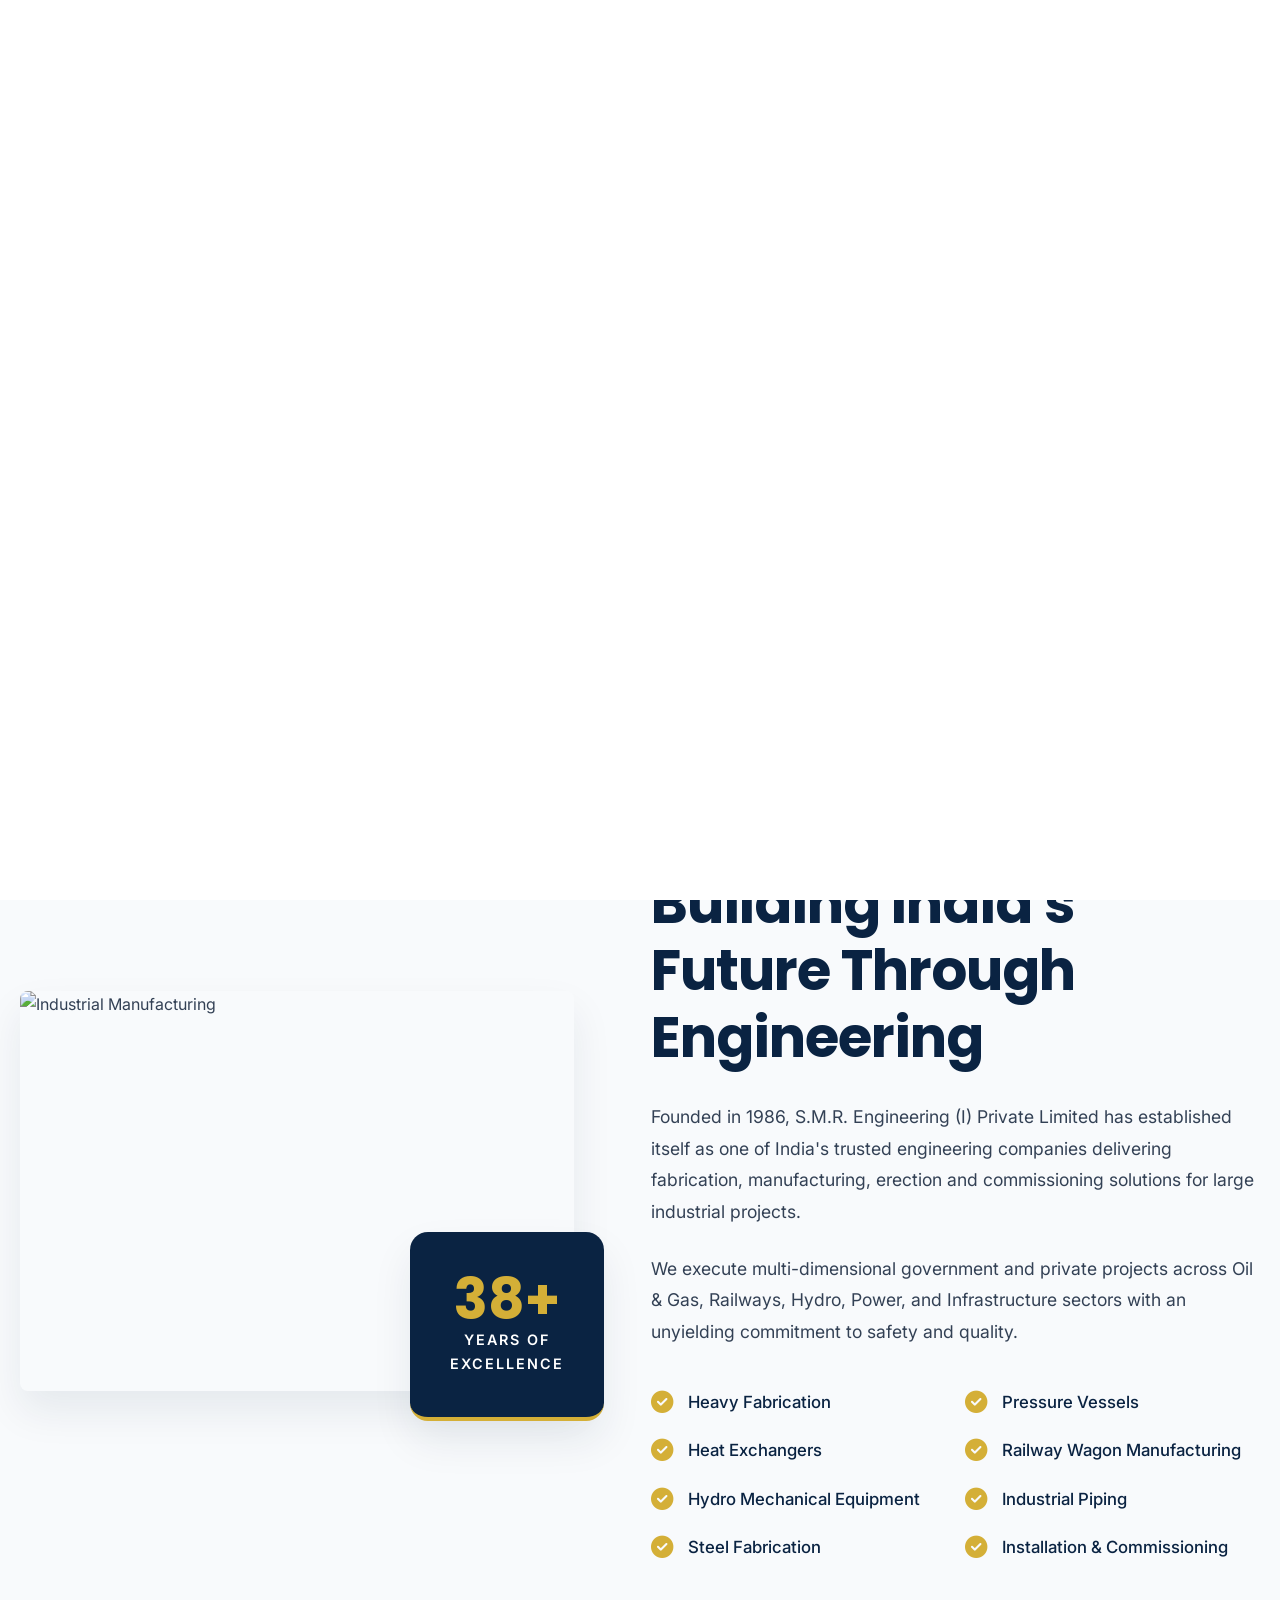
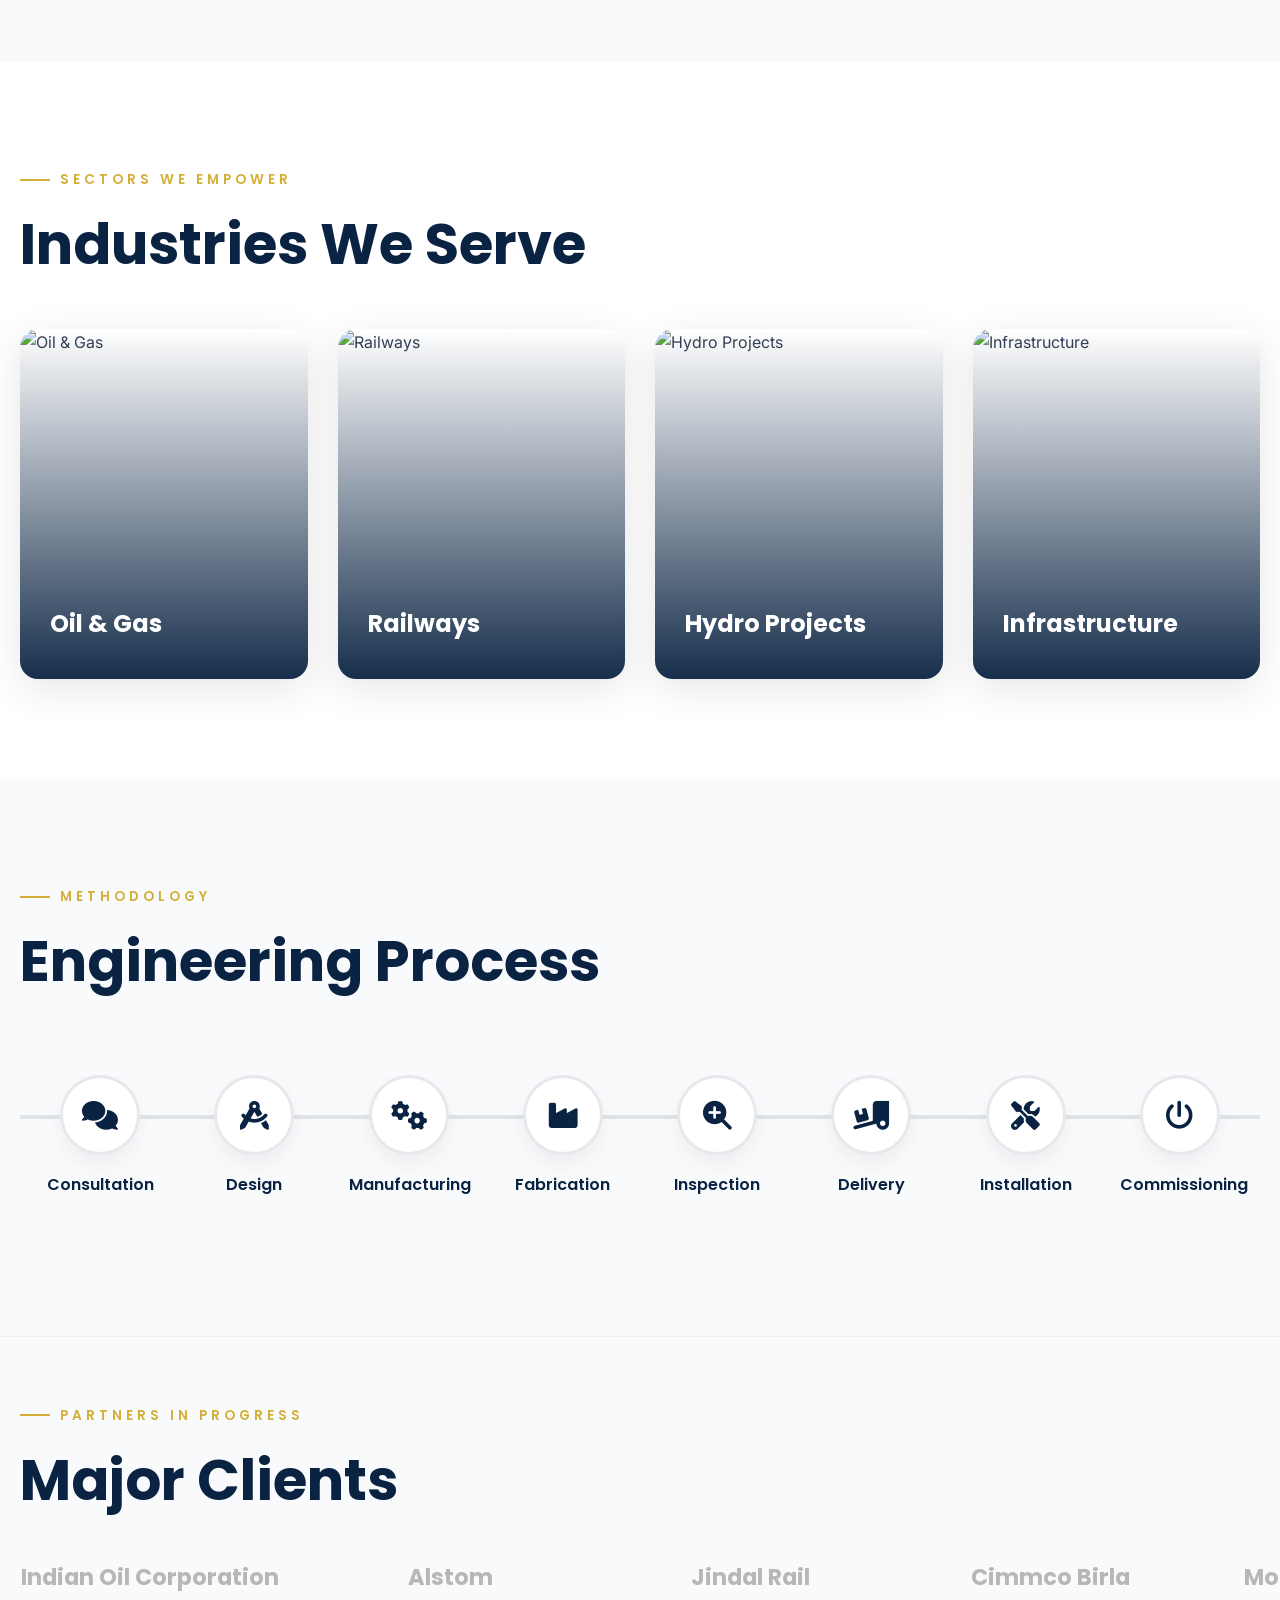
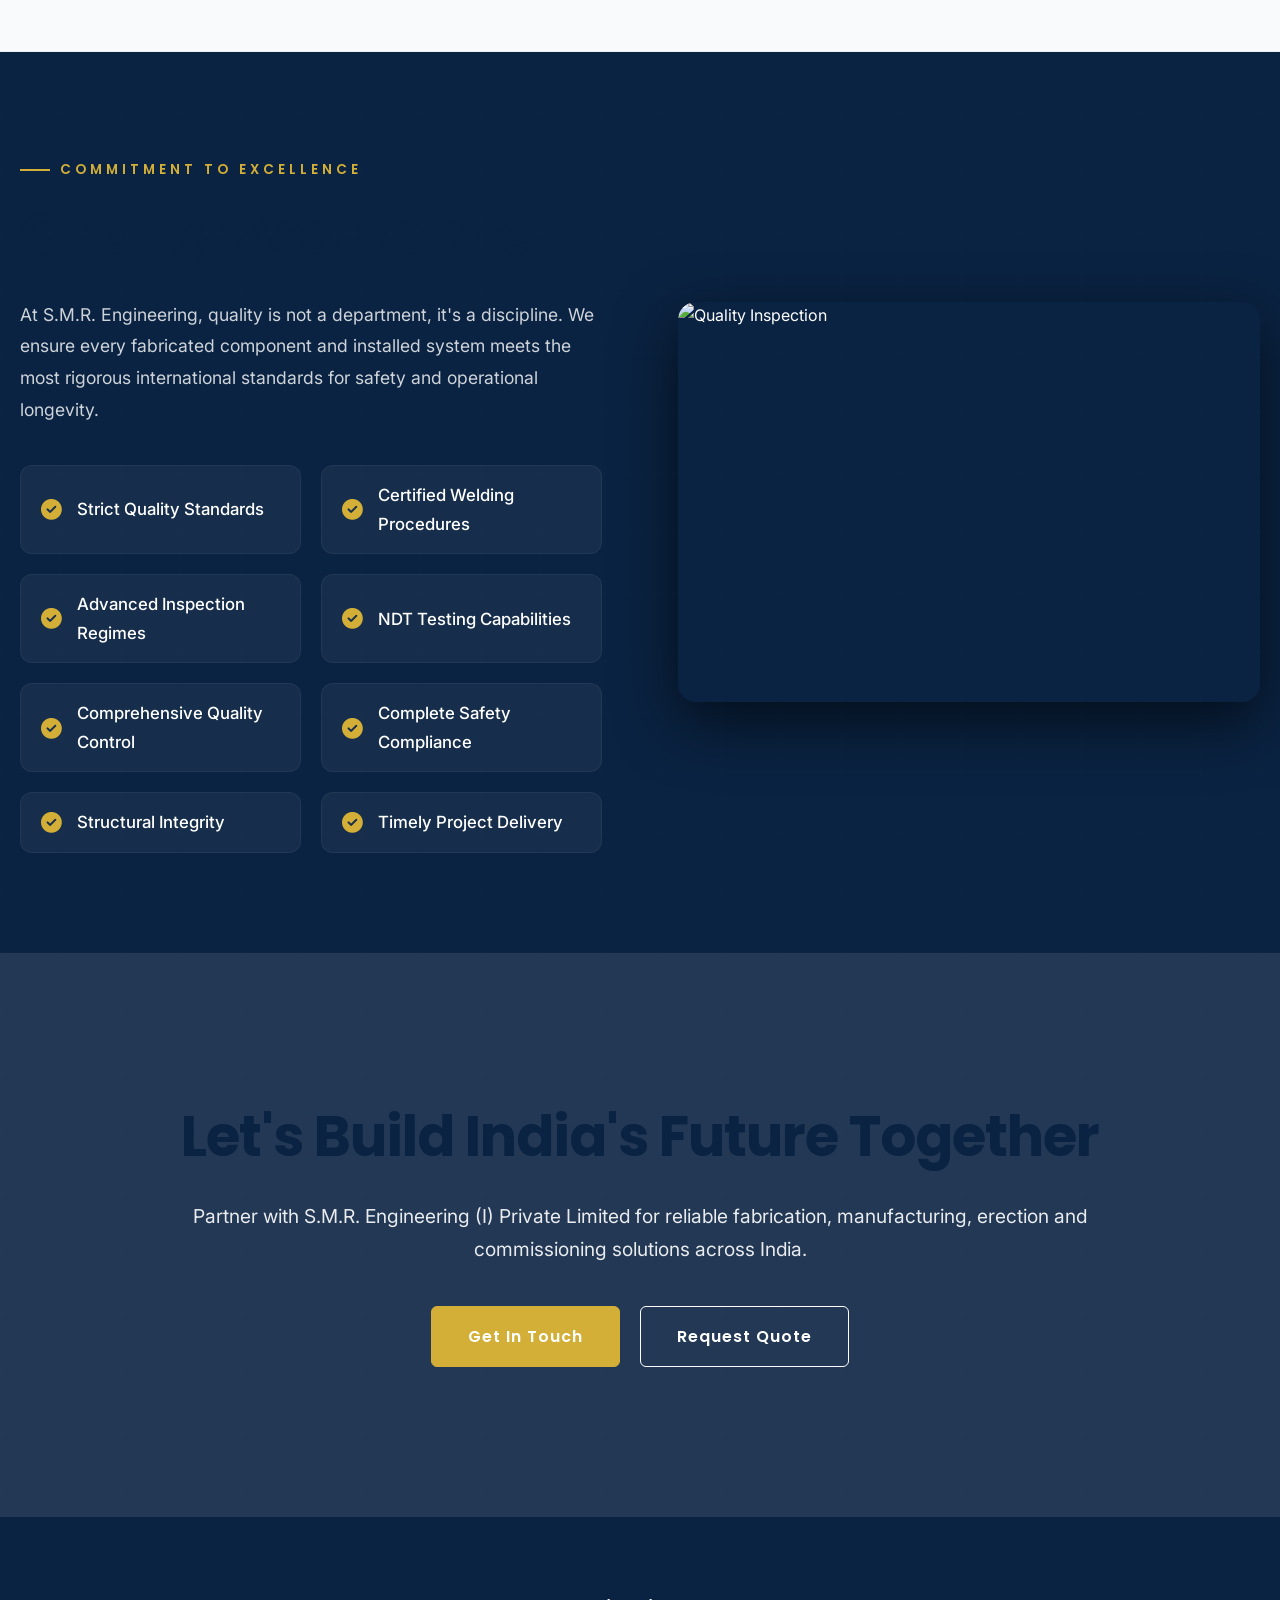
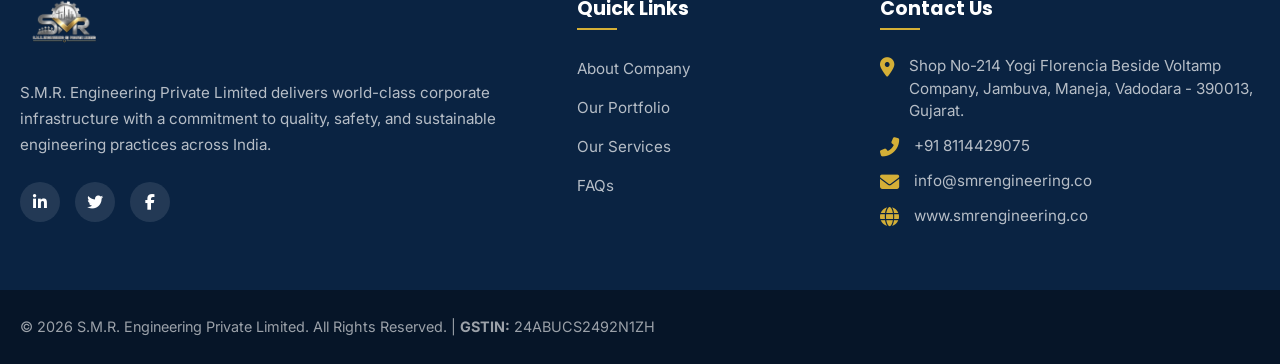
==== commit 640e2419: "Update about.html" ====
--- a/about.html
+++ b/about.html
@@ -27,22 +27,42 @@
             --dark-gray: #334155;
             --font-primary: 'Poppins', sans-serif;
             --font-secondary: 'Inter', sans-serif;
-            --transition: all 0.5s cubic-bezier(0.25, 1, 0.5, 1);
+            --transition: all 0.4s cubic-bezier(0.25, 1, 0.5, 1);
             --shadow-premium: 0 20px 40px rgba(10, 35, 66, 0.08);
             --shadow-glass: 0 10px 40px rgba(0, 0, 0, 0.1);
         }
 
         * { margin: 0; padding: 0; box-sizing: border-box; }
-        body { font-family: var(--font-secondary); background-color: var(--white); color: var(--dark-gray); line-height: 1.7; overflow-x: hidden; }
+        
+        html, body {
+            max-width: 100vw;
+            overflow-x: hidden;
+            scroll-behavior: auto; /* Lenis handles smooth scrolling */
+        }
+        
+        body { 
+            font-family: var(--font-secondary); 
+            background-color: var(--white); 
+            color: var(--dark-gray); 
+            line-height: 1.7; 
+            width: 100%;
+        }
+
+        /* Clamp Typography for auto-scaling without overflow */
         h1, h2, h3, h4, h5, h6 { font-family: var(--font-primary); color: var(--navy); line-height: 1.2; }
+        h1 { font-size: clamp(2.5rem, 6vw, 5rem); }
+        h2 { font-size: clamp(1.8rem, 5vw, 3.5rem); }
+        h3 { font-size: clamp(1.4rem, 3vw, 2rem); }
+        h4 { font-size: clamp(1.1rem, 2vw, 1.5rem); }
+
         a { text-decoration: none; color: inherit; transition: var(--transition); }
         ul { list-style: none; }
-        img { max-width: 100%; height: auto; display: block; }
+        img { max-width: 100%; height: auto; display: block; border-radius: 8px; object-fit: cover; }
         
         .container { width: 100%; max-width: 1400px; margin: 0 auto; padding: 0 20px; }
         
         /* Universal Padding Fix */
-        .section-padding { padding: 100px 0; }
+        .section-padding { padding: clamp(60px, 8vw, 100px) 0; }
         
         .bg-navy { background-color: var(--navy); color: var(--white); }
         .bg-light { background-color: var(--light-gray); }
@@ -67,54 +87,109 @@
         /* Magnetic Premium Buttons */
         .btn {
             display: inline-flex; align-items: center; justify-content: center; gap: 12px;
-            padding: 18px 42px; border-radius: 6px; font-family: var(--font-primary);
+            padding: 16px 36px; border-radius: 6px; font-family: var(--font-primary);
             font-weight: 600; cursor: pointer; border: 1px solid transparent; 
             transition: background 0.4s, color 0.4s, box-shadow 0.4s, transform 0.4s;
-            position: relative; overflow: hidden; letter-spacing: 1px;
-        }
-        .btn-primary { background-color: var(--gold); color: var(--white); }
-        .btn-primary:hover { background-color: var(--navy); color: var(--white); box-shadow: 0 20px 40px rgba(10,35,66,0.2); }
+            position: relative; overflow: hidden; letter-spacing: 1px; text-align: center;
+        }
+        .btn-primary { background-color: var(--gold); color: var(--white); border-color: var(--gold); }
+        .btn-primary:hover { background-color: var(--navy); border-color: var(--navy); color: var(--white); box-shadow: 0 20px 40px rgba(10,35,66,0.2); transform: translateY(-2px); }
         .btn-outline-white { background-color: transparent; border-color: var(--white); color: var(--white); }
-        .btn-outline-white:hover { background-color: var(--white); color: var(--navy); }
-
-        /* ==========================================================================
-           HEADER & NAVIGATION (EXACTLY FROM INDEX.HTML)
+        .btn-outline-white:hover { background-color: var(--white); color: var(--navy); transform: translateY(-2px); }
+
+        /* ==========================================================================
+           HEADER & NAVIGATION
            ========================================================================== */
         .navbar { position: fixed; top: 0; left: 0; width: 100%; z-index: 1000; padding: 20px 0; transition: var(--transition); background: transparent; }
-        .navbar.scrolled { background: rgba(255, 255, 255, 0.95); backdrop-filter: blur(10px); padding: 15px 0; box-shadow: 0 5px 20px rgba(0,0,0,0.05); }
+        .navbar.scrolled { background: rgba(255, 255, 255, 0.95); backdrop-filter: blur(10px); padding: 12px 0; box-shadow: 0 5px 20px rgba(0,0,0,0.05); }
         .nav-container { display: flex; justify-content: space-between; align-items: center; }
         
-        /* LOGO FIX: Strictly Transparent, No White Box */
-        .logo { display: flex; align-items: center; background: transparent !important; padding: 0 !important; transition: var(--transition); }
-        .logo img { max-height: 90px; width: auto; object-fit: contain; transition: all 0.3s ease; }
-        .navbar.scrolled .logo img { max-height: 70px; } 
-        
-        .navbar:not(.scrolled) .nav-links a, .navbar:not(.scrolled) .nav-actions i { color: var(--white); }
-        .navbar.scrolled .nav-links a, .navbar.scrolled .nav-actions i { color: var(--navy); }
+        /* LOGO FIX */
+        .logo { display: flex; align-items: center; background: transparent; padding: 0; transition: var(--transition); }
+        .logo img { max-height: 55px; width: auto; object-fit: contain; transition: all 0.3s ease; border-radius: 0; }
+        .navbar.scrolled .logo img { max-height: 45px; } 
+        
+        .navbar:not(.scrolled) .nav-links a, .navbar:not(.scrolled) .nav-actions .search-icon { color: var(--white); }
+        .navbar.scrolled .nav-links a, .navbar.scrolled .nav-actions .search-icon { color: var(--navy); }
+        
         .nav-links { display: flex; gap: 30px; align-items: center; }
         .nav-links a { font-family: var(--font-primary); font-weight: 500; font-size: 1rem; position: relative; }
         .nav-links a::after { content: ''; position: absolute; left: 0; bottom: -5px; width: 0; height: 2px; background: var(--gold); transition: var(--transition); }
         .nav-links a:hover::after, .nav-links a.active::after { width: 100%; }
+        
         .nav-actions { display: flex; align-items: center; gap: 20px; }
-        .search-icon { cursor: pointer; font-size: 1.2rem; }
-        .hamburger { display: none; font-size: 1.5rem; cursor: pointer; color: var(--white); }
+        .search-icon { cursor: pointer; font-size: 1.2rem; transition: var(--transition); }
+        .search-icon:hover { color: var(--gold) !important; }
+        
+        /* Hamburger Button */
+        .hamburger {
+            display: none; background: transparent; border: none;
+            color: var(--white); font-size: 1.8rem; cursor: pointer;
+            transition: transform 0.3s cubic-bezier(0.25, 0.8, 0.25, 1);
+            padding: 5px; z-index: 100001; 
+        }
         .navbar.scrolled .hamburger { color: var(--navy); }
-
-        /* ==========================================================================
-           PRELOADER (EXACTLY FROM INDEX.HTML)
+        .hamburger.open { transform: rotate(90deg); color: var(--white) !important; }
+        .hamburger.open i::before { content: "\f00d"; }
+
+        /* ==========================================================================
+           MOBILE DRAWER NAVIGATION
+           ========================================================================== */
+        .mobile-drawer-overlay {
+            position: fixed; inset: 0; background: rgba(0, 0, 0, 0.6);
+            opacity: 0; visibility: hidden; z-index: 99998;
+            transition: opacity 0.3s ease, visibility 0.3s ease;
+        }
+        .mobile-drawer-overlay.open { opacity: 1; visibility: visible; }
+
+        .mobile-drawer {
+            position: fixed; top: 0; right: -100%; width: 100%; max-width: 380px; height: 100vh;
+            background: var(--navy); backdrop-filter: blur(15px);
+            z-index: 99999; box-shadow: -10px 0 30px rgba(0, 0, 0, 0.3);
+            transition: right 0.3s cubic-bezier(0.25, 0.8, 0.25, 1);
+            display: flex; flex-direction: column; padding: 40px 30px;
+            overflow-y: auto;
+        }
+        .mobile-drawer.open { right: 0; }
+
+        .mobile-close {
+            align-self: flex-end; font-size: 2.2rem; color: var(--white);
+            background: none; border: none; cursor: pointer; 
+            transition: color 0.3s ease, transform 0.3s ease;
+            padding: 15px; margin-right: -15px; margin-top: -15px;
+            line-height: 1; display: inline-flex; align-items: center; justify-content: center;
+        }
+        .mobile-close:hover { color: var(--gold); transform: scale(1.1); }
+
+        .mobile-drawer-content { display: flex; flex-direction: column; flex: 1; margin-top: 20px; }
+        .mobile-logo img { max-height: 50px; margin-bottom: 40px; border-radius: 0; }
+
+        .mobile-nav-links { display: flex; flex-direction: column; gap: 25px; margin-bottom: auto; }
+        .mobile-nav-links a {
+            color: var(--white); font-size: 1.5rem; font-family: var(--font-primary);
+            font-weight: 500; transition: color 0.3s ease; text-transform: uppercase;
+            letter-spacing: 1px;
+        }
+        .mobile-nav-links a:hover, .mobile-nav-links a.active { color: var(--gold); }
+        
+        .mobile-drawer-footer { margin-top: 40px; padding-top: 30px; border-top: 1px solid rgba(255, 255, 255, 0.1); }
+        .mobile-drawer-footer .btn { width: 100%; text-align: center; }
+
+        /* ==========================================================================
+           PRELOADER
            ========================================================================== */
         .preloader { position: fixed; top: 0; left: 0; width: 100%; height: 100vh; background-color: var(--white); z-index: 999999; display: flex; justify-content: center; align-items: center; }
-        .preloader-content { text-align: center; display: flex; flex-direction: column; align-items: center; gap: 15px; }
-        .preloader-logo { max-height: 120px; width: auto; opacity: 0; transform: translateY(20px); background: transparent !important; }
-        .preloader-text { font-family: var(--font-primary); color: var(--navy); font-size: 1.4rem; font-weight: 700; letter-spacing: 1px; opacity: 0; transform: translateY(20px); margin-top: 10px; }
+        .preloader-content { text-align: center; display: flex; flex-direction: column; align-items: center; gap: 15px; padding: 0 20px;}
+        .preloader-logo { max-height: 120px; width: auto; opacity: 0; transform: translateY(20px); background: transparent !important; border-radius: 0; }
+        .preloader-text { font-family: var(--font-primary); color: var(--navy); font-size: 1.4rem; font-weight: 700; letter-spacing: 1px; opacity: 0; transform: translateY(20px); margin-top: 10px; text-align: center;}
         .loading-bar-container { width: 250px; height: 4px; background: rgba(0, 0, 0, 0.1); border-radius: 4px; margin-top: 20px; overflow: hidden; opacity: 0; }
         .loading-progress { width: 0%; height: 100%; background: var(--gold); }
 
         /* ==========================================================================
-           SECTION 1: PREMIUM HERO BANNER (FIXED ALIGNMENT & ICONS)
+           SECTION 1: PREMIUM HERO BANNER 
            ========================================================================== */
         .hero-premium {
-            position: relative; height: 90vh; min-height: 700px;
+            position: relative; height: 80vh; min-height: 600px;
             display: flex; align-items: center; justify-content: center;
             background: url('about.png') center/cover no-repeat fixed;
             overflow: hidden;
@@ -132,185 +207,110 @@
         @keyframes panBg { 0% { background-position: 0 0; } 100% { background-position: 600px 600px; } }
         #particles-js { position: absolute; inset: 0; z-index: 3; }
         
-        /* Fixed Floating Elements (Using FontAwesome) */
+        /* Fixed Floating Elements */
         .float-el { position: absolute; z-index: 3; opacity: 0.05; color: var(--white); pointer-events: none; }
         .fe-1 { top: 10%; right: 5%; font-size: 25rem; animation: spin 40s linear infinite; }
         .fe-2 { bottom: -5%; right: 25%; font-size: 18rem; animation: float 8s ease-in-out infinite reverse; }
         @keyframes float { 0% { transform: translateY(0) rotate(0deg); } 50% { transform: translateY(-30px) rotate(5deg); } 100% { transform: translateY(0) rotate(0deg); } }
         @keyframes spin { 0% { transform: rotate(0deg); } 100% { transform: rotate(360deg); } }
 
-        /* Kept .hero-content safely inside .container */
         .hero-content { position: relative; z-index: 4; max-width: 900px; padding-top: 80px; width: 100%; }
         .breadcrumb { font-family: var(--font-secondary); font-size: 0.85rem; color: rgba(255,255,255,0.7); margin-bottom: 20px; text-transform: uppercase; letter-spacing: 3px; display: block; }
         .breadcrumb span { color: var(--gold); margin: 0 10px; }
-        .hero-content h1 { font-size: 5rem; color: var(--white); font-weight: 700; line-height: 1.1; margin-bottom: 25px; }
-        .hero-content p { font-size: 1.2rem; color: rgba(255,255,255,0.95); max-width: 800px; margin-bottom: 40px; font-weight: 300; }
+        .hero-content h1 { color: var(--white); font-weight: 700; line-height: 1.1; margin-bottom: 25px; text-shadow: 0 4px 15px rgba(0,0,0,0.5);}
+        .hero-content p { font-size: clamp(1rem, 2vw, 1.2rem); color: rgba(255,255,255,0.95); max-width: 800px; margin-bottom: 40px; font-weight: 300; text-shadow: 0 2px 10px rgba(0,0,0,0.3);}
         .hero-btns { display: flex; gap: 20px; }
 
-        .scroll-indicator { position: absolute; bottom: 40px; left: 50%; transform: translateX(-50%); z-index: 5; color: var(--white); text-align: center; animation: bounce 2s infinite; }
-        .scroll-indicator i { font-size: 2rem; }
+        .scroll-indicator { position: absolute; bottom: 40px; left: 50%; transform: translateX(-50%); z-index: 5; color: var(--white); text-align: center; animation: bounce 2s infinite; cursor: pointer;}
+        .scroll-indicator i { font-size: 2rem; filter: drop-shadow(0 4px 6px rgba(0,0,0,0.4));}
         @keyframes bounce { 0%, 20%, 50%, 80%, 100% { transform: translateY(0) translateX(-50%); } 40% { transform: translateY(-20px) translateX(-50%); } 60% { transform: translateY(-10px) translateX(-50%); } }
 
         /* ==========================================================================
            SECTION 2: COMPANY OVERVIEW
            ========================================================================== */
-        .overview-container { display: flex; align-items: center; gap: 80px; }
-        .overview-left { flex: 1; position: relative; }
-        .overview-left img { width: 100%; border-radius: 18px; box-shadow: var(--shadow-premium); object-fit: cover; height: 600px; }
+        .overview-container { display: flex; align-items: center; gap: clamp(40px, 6vw, 80px); }
+        .overview-left { flex: 1; position: relative; width: 100%; }
+        .overview-left img { width: 100%; height: auto; min-height: 400px; max-height: 600px; box-shadow: var(--shadow-premium); object-fit: cover; }
+        
         .exp-badge {
             position: absolute; bottom: -30px; right: -30px; background: var(--navy); color: var(--white);
-            padding: 40px; border-radius: 18px; border-bottom: 4px solid var(--gold);
+            padding: clamp(20px, 4vw, 40px); border-radius: 18px; border-bottom: 4px solid var(--gold);
             box-shadow: var(--shadow-premium); display: flex; flex-direction: column; justify-content: center; align-items: center;
         }
-        .exp-badge h3 { color: var(--gold); font-size: 3.5rem; margin-bottom: 0; line-height: 1; }
+        .exp-badge h3 { color: var(--gold); font-size: clamp(2.5rem, 5vw, 3.5rem); margin-bottom: 0; line-height: 1; }
         .exp-badge p { text-transform: uppercase; letter-spacing: 2px; margin: 0; font-size: 0.9rem; font-weight: 600; text-align: center;}
         
-        .overview-right { flex: 1.1; }
-        .overview-right h2 { font-size: 3.5rem; margin-bottom: 30px; letter-spacing: -1px; }
-        .overview-right p { font-size: 1.15rem; color: var(--dark-gray); margin-bottom: 25px; line-height: 1.8; }
-        
-        .expertise-list { display: grid; grid-template-columns: 1fr 1fr; gap: 20px; margin-top: 40px; }
-        .expertise-list li { display: flex; align-items: center; gap: 15px; font-weight: 500; color: var(--navy); font-size: 1.1rem; }
+        .overview-right { flex: 1.1; width: 100%; }
+        .overview-right h2 { margin-bottom: 30px; letter-spacing: -1px; }
+        .overview-right p { font-size: 1.1rem; color: var(--dark-gray); margin-bottom: 25px; line-height: 1.8; }
+        
+        .expertise-list { display: grid; grid-template-columns: repeat(auto-fit, minmax(250px, 1fr)); gap: 20px; margin-top: 40px; }
+        .expertise-list li { display: flex; align-items: center; gap: 15px; font-weight: 500; color: var(--navy); font-size: 1.05rem; }
         .expertise-list li i { color: var(--gold); font-size: 1.4rem; }
 
         /* ==========================================================================
-           SECTION 3: ANIMATED STATISTICS (Glass Cards)
+           SECTION 3: ANIMATED STATISTICS
            ========================================================================== */
         .stats-section {
             background: url('https://images.unsplash.com/photo-1504328345606-18bbc8c9d7d1?auto=format&fit=crop&w=1920&q=80') center/cover fixed;
             position: relative;
         }
         .stats-section::before { content: ''; position: absolute; inset: 0; background: rgba(10,35,66,0.9); }
-        .stats-grid { display: grid; grid-template-columns: repeat(4, 1fr); gap: 30px; position: relative; z-index: 2; }
+        .stats-grid { display: grid; grid-template-columns: repeat(auto-fit, minmax(220px, 1fr)); gap: 30px; position: relative; z-index: 2; }
         .glass-stat-card {
             background: rgba(255, 255, 255, 0.05); backdrop-filter: blur(15px); border: 1px solid rgba(255,255,255,0.1);
-            border-radius: 18px; padding: 50px 30px; text-align: center; color: var(--white);
+            border-radius: 18px; padding: 40px 30px; text-align: center; color: var(--white);
             box-shadow: var(--shadow-glass); transition: var(--transition);
         }
-        .glass-stat-card:hover { transform: translateY(-15px); border-color: rgba(212,175,55,0.5); background: rgba(255,255,255,0.1); }
+        .glass-stat-card:hover { transform: translateY(-10px); border-color: rgba(212,175,55,0.5); background: rgba(255,255,255,0.1); }
         .gc-number { display: flex; align-items: baseline; justify-content: center; margin-bottom: 15px; }
-        .gc-number h3 { font-size: 4.5rem; color: var(--gold); margin: 0; line-height: 1; font-weight: 700; }
-        .gc-number span { font-size: 2.5rem; color: var(--gold); margin-left: 5px; }
-        .glass-stat-card p { font-size: 1.1rem; text-transform: uppercase; letter-spacing: 2px; margin: 0; color: rgba(255,255,255,0.9); font-weight: 500; }
-
-        /* ==========================================================================
-           SECTION 4: PURPOSE & PRINCIPLES (3-Column Grid)
-           ========================================================================== */
-        .purpose-grid { display: grid; grid-template-columns: repeat(3, 1fr); gap: 30px; align-items: stretch; }
-        .purpose-card {
-            background: var(--navy); border-radius: 18px; padding: 50px; color: var(--white);
-            box-shadow: var(--shadow-premium); border: 1px solid rgba(255,255,255,0.05);
-            transition: var(--transition); display: flex; flex-direction: column;
-        }
-        .purpose-card:hover { transform: translateY(-10px); border-color: var(--gold); }
-        .purpose-card.bg-gold { background: var(--gold); color: var(--navy); }
-        .purpose-card.bg-gold h3, .purpose-card.bg-gold p, .purpose-card.bg-gold i { color: var(--navy); }
-        
-        .purpose-icon { font-size: 3.5rem; color: var(--gold); margin-bottom: 30px; display: block; }
-        .purpose-card h3 { font-size: 2.2rem; margin-bottom: 20px; color: var(--white); }
-        .purpose-card p { font-size: 1.15rem; line-height: 1.8; color: rgba(255,255,255,0.8); flex-grow: 1; }
-        
-        .values-list { list-style: none; margin: 0; padding: 0; }
-        .values-list li { display: flex; align-items: center; gap: 15px; margin-bottom: 15px; font-size: 1.1rem; font-weight: 500; }
-        .values-list li i { color: var(--gold); font-size: 1.2rem; }
-
-        /* ==========================================================================
-           SECTION 5: CORE CAPABILITIES (4-Column Grid)
-           ========================================================================== */
-        .cap-grid { display: grid; grid-template-columns: repeat(4, 1fr); gap: 30px; margin-top: 50px; position: relative; z-index: 2; }
-        .cap-card {
-            background: rgba(255, 255, 255, 0.03); border: 1px solid rgba(255, 255, 255, 0.08); padding: 50px 30px;
-            border-radius: 18px; text-align: center; transition: var(--transition); backdrop-filter: blur(10px);
-        }
-        .cap-card:hover { transform: translateY(-10px); border-color: var(--gold); background: rgba(255, 255, 255, 0.08); box-shadow: 0 15px 30px rgba(0,0,0,0.3); }
-        .cap-card i { font-size: 3.5rem; color: var(--gold); margin-bottom: 25px; transition: var(--transition); }
-        .cap-card:hover i { text-shadow: 0 0 20px rgba(212,175,55,0.6); transform: scale(1.1); }
-        .cap-card h4 { color: var(--white); font-size: 1.25rem; margin: 0; }
+        .gc-number h3 { font-size: clamp(3rem, 5vw, 4.5rem); color: var(--gold); margin: 0; line-height: 1; font-weight: 700; }
+        .gc-number span { font-size: 2rem; color: var(--gold); margin-left: 5px; }
+        .glass-stat-card p { font-size: 1rem; text-transform: uppercase; letter-spacing: 2px; margin: 0; color: rgba(255,255,255,0.9); font-weight: 500; }
 
         /* ==========================================================================
            SECTION 6: INDUSTRIES WE SERVE
            ========================================================================== */
-        .ind-grid { display: grid; grid-template-columns: repeat(4, 1fr); gap: 30px; margin-top: 50px; }
+        .ind-grid { display: grid; grid-template-columns: repeat(auto-fit, minmax(280px, 1fr)); gap: 30px; margin-top: 50px; }
         .ind-item {
-            position: relative; height: 400px; border-radius: 18px; overflow: hidden;
+            position: relative; height: 350px; border-radius: 18px; overflow: hidden;
             box-shadow: var(--shadow-glass); cursor: pointer;
         }
-        .ind-item img { width: 100%; height: 100%; object-fit: cover; transition: transform 1s cubic-bezier(0.25, 1, 0.5, 1); }
-        .ind-item:hover img { transform: scale(1.15); filter: brightness(0.7); }
+        .ind-item img { width: 100%; height: 100%; object-fit: cover; transition: transform 1s cubic-bezier(0.25, 1, 0.5, 1); border-radius: 18px; }
+        .ind-item:hover img { transform: scale(1.1); filter: brightness(0.7); }
         .ind-overlay {
             position: absolute; inset: 0; background: linear-gradient(to top, rgba(10,35,66,0.95) 0%, transparent 100%);
             display: flex; flex-direction: column; justify-content: flex-end; padding: 40px 30px;
             transition: var(--transition);
         }
         .ind-item:hover .ind-overlay { background: rgba(10,35,66,0.5); }
-        .ind-overlay h3 { color: var(--white); font-size: 1.6rem; margin: 0; transition: var(--transition); }
+        .ind-overlay h3 { color: var(--white); font-size: 1.5rem; margin: 0; transition: var(--transition); }
         .ind-item:hover .ind-overlay h3 { color: var(--gold); transform: translateY(-10px); }
 
         /* ==========================================================================
-           SECTION 7: ENGINEERING PROCESS (Horizontal Timeline)
-           ========================================================================== */
-        .process-wrapper { position: relative; margin-top: 80px; padding: 0 20px; }
-        .process-bg-line { position: absolute; top: 50px; left: 0; width: 100%; height: 4px; background: rgba(10,35,66,0.1); z-index: 1; }
-        .process-gold-line { position: absolute; top: 50px; left: 0; width: 0%; height: 4px; background: var(--gold); z-index: 2; box-shadow: 0 0 15px rgba(212,175,55,0.5); transition: width 1.5s ease-out; }
-        .process-steps { display: flex; justify-content: space-between; position: relative; z-index: 3; }
-        .p-step { text-align: center; width: 12%; }
+           SECTION 7: ENGINEERING PROCESS
+           ========================================================================== */
+        .process-wrapper { position: relative; margin-top: 80px; padding: 0 20px; overflow-x: auto; padding-bottom: 40px; }
+        .process-bg-line { position: absolute; top: 40px; left: 0; width: 100%; min-width: 1000px; height: 4px; background: rgba(10,35,66,0.1); z-index: 1; }
+        .process-gold-line { position: absolute; top: 40px; left: 0; width: 0%; min-width: 0; height: 4px; background: var(--gold); z-index: 2; box-shadow: 0 0 15px rgba(212,175,55,0.5); transition: width 1.5s ease-out; }
+        .process-steps { display: flex; justify-content: space-between; position: relative; z-index: 3; min-width: 1000px; }
+        .p-step { text-align: center; width: 120px; }
         .p-dot {
-            width: 100px; height: 100px; background: var(--white); border: 3px solid rgba(10,35,66,0.1);
-            border-radius: 50%; margin: 0 auto 25px; display: flex; align-items: center; justify-content: center;
-            font-size: 2.2rem; color: var(--navy); transition: var(--transition); box-shadow: 0 10px 20px rgba(0,0,0,0.05);
+            width: 80px; height: 80px; background: var(--white); border: 3px solid rgba(10,35,66,0.1);
+            border-radius: 50%; margin: 0 auto 20px; display: flex; align-items: center; justify-content: center;
+            font-size: 1.8rem; color: var(--navy); transition: var(--transition); box-shadow: 0 10px 20px rgba(0,0,0,0.05);
         }
         .p-step:hover .p-dot, .p-step.active .p-dot { border-color: var(--gold); color: var(--gold); background: var(--navy); box-shadow: 0 0 30px rgba(212,175,55,0.3); transform: scale(1.1); }
-        .p-step h4 { color: var(--navy); font-size: 1.1rem; margin: 0; font-weight: 600; transition: var(--transition); }
-
-        /* ==========================================================================
-           SECTION 8: OUR JOURNEY (Vertical Premium Timeline Fix)
-           ========================================================================== */
-        .journey-timeline { position: relative; max-width: 1100px; margin: 80px auto 0; padding: 20px 0; }
-        .journey-timeline::before {
-            content: ''; position: absolute; top: 0; left: 50%; width: 4px; height: 100%;
-            background: linear-gradient(to bottom, transparent, var(--gold), transparent);
-            transform: translateX(-50%); opacity: 0.5;
-        }
-        .j-item { display: flex; justify-content: space-between; align-items: center; margin-bottom: 50px; width: 100%; position: relative; z-index: 2; }
-        .j-item:nth-child(even) { flex-direction: row-reverse; }
-        .j-content {
-            width: 45%; background: var(--white); padding: 40px; border-radius: 18px;
-            box-shadow: var(--shadow-premium); border-bottom: 4px solid var(--gold); transition: var(--transition);
-        }
-        .j-content:hover { transform: translateY(-5px); box-shadow: 0 20px 50px rgba(212,175,55,0.15); }
-        .j-dot {
-            width: 30px; height: 30px; background: var(--gold); border-radius: 50%;
-            position: absolute; left: 50%; transform: translateX(-50%);
-            box-shadow: 0 0 0 8px rgba(255,255,255,1), 0 0 20px rgba(212,175,55,0.6); z-index: 3;
-        }
-        .j-year { font-family: var(--font-primary); font-size: 3.5rem; font-weight: 800; color: rgba(10,35,66,0.05); position: absolute; top: 10px; right: 20px; pointer-events: none; }
-        .j-content h4 { font-size: 1.6rem; margin-bottom: 10px; position: relative; z-index: 2; color: var(--navy); }
-        .j-content p { color: var(--dark-gray); margin: 0; font-size: 1.1rem; position: relative; z-index: 2; }
-
-        /* ==========================================================================
-           SECTION 9: WHY CHOOSE S.M.R. (4-Column Grid)
-           ========================================================================== */
-        .why-grid { display: grid; grid-template-columns: repeat(4, 1fr); gap: 30px; margin-top: 60px; }
-        .why-card {
-            background: var(--white); border: 1px solid rgba(0,0,0,0.03); padding: 50px 30px;
-            border-radius: 18px; text-align: center; transition: var(--transition); position: relative; overflow: hidden;
-            box-shadow: var(--shadow-premium);
-        }
-        .why-card::before { content: ''; position: absolute; top:0; left:0; width:100%; height:5px; background: var(--gold); transform: scaleX(0); transition: var(--transition); transform-origin: left; }
-        .why-card:hover { transform: translateY(-10px); box-shadow: 0 20px 40px rgba(0,0,0,0.08); }
-        .why-card:hover::before { transform: scaleX(1); }
-        .why-card i { font-size: 3.5rem; color: var(--navy); margin-bottom: 25px; transition: 0.3s; }
-        .why-card:hover i { color: var(--gold); transform: scale(1.1); text-shadow: 0 0 15px rgba(212,175,55,0.3); }
-        .why-card h4 { font-size: 1.25rem; margin: 0; color: var(--navy); }
-
-        /* ==========================================================================
-           SECTION 10: MAJOR CLIENTS (Logo Slider)
-           ========================================================================== */
-        .clients-section { overflow: hidden; border-top: 1px solid rgba(0,0,0,0.05); border-bottom: 1px solid rgba(0,0,0,0.05); padding: 60px 0; background: var(--white); }
+        .p-step h4 { color: var(--navy); font-size: 1rem; margin: 0; font-weight: 600; transition: var(--transition); line-height: 1.3;}
+
+        /* ==========================================================================
+           SECTION 8: MAJOR CLIENTS (Logo Slider)
+           ========================================================================== */
+        .clients-section { overflow: hidden; border-top: 1px solid rgba(0,0,0,0.05); border-bottom: 1px solid rgba(0,0,0,0.05); padding: 60px 0; background: var(--light-gray); }
         .clients-track { display: flex; width: calc(300px * 16); animation: scrollLogos 40s linear infinite; }
         .clients-track:hover { animation-play-state: paused; }
         .client-logo { width: 300px; padding: 0 40px; display: flex; justify-content: center; align-items: center; }
-        .client-logo h3 { font-family: var(--font-primary); color: var(--navy); opacity: 0.3; transition: var(--transition); font-size: 1.6rem; white-space: nowrap; font-weight: 700; cursor: pointer; filter: grayscale(100%); }
+        .client-logo h3 { font-family: var(--font-primary); color: var(--navy); opacity: 0.3; transition: var(--transition); font-size: 1.4rem; white-space: nowrap; font-weight: 700; cursor: pointer; filter: grayscale(100%); }
         .client-logo:hover h3 { opacity: 1; color: var(--gold); transform: scale(1.1); filter: grayscale(0%); }
         @keyframes scrollLogos { 0% { transform: translateX(0); } 100% { transform: translateX(calc(-300px * 8)); } }
 
@@ -319,89 +319,91 @@
            ========================================================================== */
         .quality-section { position: relative; overflow: hidden; }
         .quality-section .blueprint-bg { opacity: 0.1; }
-        .quality-container { display: flex; align-items: center; gap: 80px; position: relative; z-index: 2; }
-        .quality-left { flex: 1; }
-        .quality-left h2 { color: var(--white); font-size: 3.8rem; margin-bottom: 30px; letter-spacing: -1px; }
-        .quality-left p { color: rgba(255,255,255,0.8); font-size: 1.2rem; margin-bottom: 40px; line-height: 1.8; }
-        .q-list { display: grid; grid-template-columns: 1fr 1fr; gap: 25px; }
-        .q-list li { display: flex; align-items: center; gap: 15px; color: var(--white); font-weight: 500; font-size: 1.15rem; background: rgba(255,255,255,0.05); padding: 15px 20px; border-radius: 12px; border: 1px solid rgba(255,255,255,0.05); transition: var(--transition); }
+        .quality-container { display: flex; align-items: center; gap: clamp(40px, 6vw, 80px); position: relative; z-index: 2; }
+        .quality-left { flex: 1; width: 100%; }
+        .quality-left h2 { margin-bottom: 30px; letter-spacing: -1px; }
+        .quality-left p { color: rgba(255,255,255,0.8); font-size: 1.1rem; margin-bottom: 40px; line-height: 1.8; }
+        
+        .q-list { display: grid; grid-template-columns: repeat(auto-fit, minmax(250px, 1fr)); gap: 20px; }
+        .q-list li { display: flex; align-items: center; gap: 15px; color: var(--white); font-weight: 500; font-size: 1.05rem; background: rgba(255,255,255,0.05); padding: 15px 20px; border-radius: 12px; border: 1px solid rgba(255,255,255,0.05); transition: var(--transition); }
         .q-list li:hover { background: rgba(255,255,255,0.1); border-color: var(--gold); transform: translateX(5px); }
-        .q-list li i { color: var(--gold); font-size: 1.5rem; }
-        .quality-right { flex: 1; }
-        .quality-right img { width: 100%; border-radius: 18px; box-shadow: 0 20px 60px rgba(0,0,0,0.6); height: 700px; object-fit: cover; }
+        .q-list li i { color: var(--gold); font-size: 1.3rem; }
+        
+        .quality-right { flex: 1; width: 100%; }
+        .quality-right img { width: 100%; height: auto; min-height: 400px; max-height: 600px; border-radius: 18px; box-shadow: 0 20px 60px rgba(0,0,0,0.6); object-fit: cover; }
 
         /* ==========================================================================
            SECTION 12: CTA SECTION
            ========================================================================== */
-        .cta-section { position: relative; padding: 200px 0; text-align: center; overflow: hidden; background: url('https://images.unsplash.com/photo-1504307651254-35680f356dfd?auto=format&fit=crop&w=1920&q=80') center/cover fixed; }
+        .cta-section { position: relative; padding: 150px 0; text-align: center; overflow: hidden; background: url('https://images.unsplash.com/photo-1504307651254-35680f356dfd?auto=format&fit=crop&w=1920&q=80') center/cover fixed; }
         .cta-section::before { content: ''; position: absolute; inset: 0; background: rgba(10,35,66,0.9); z-index: 1; }
-        .cta-content { position: relative; z-index: 5; max-width: 1000px; margin: 0 auto; }
-        .cta-content h2 { font-size: 5rem; color: var(--white); margin-bottom: 30px; letter-spacing: -1px; line-height: 1.1; }
-        .cta-content p { font-size: 1.3rem; color: rgba(255,255,255,0.9); margin-bottom: 50px; }
-        .cta-btns { display: flex; justify-content: center; gap: 25px; }
-
-        /* ==========================================================================
-           FOOTER (EXACTLY FROM INDEX.HTML)
+        .cta-content { position: relative; z-index: 5; max-width: 1000px; margin: 0 auto; width: 100%; }
+        .cta-content h2 { margin-bottom: 30px; letter-spacing: -1px; }
+        .cta-content p { font-size: 1.2rem; color: rgba(255,255,255,0.9); margin-bottom: 40px; }
+        .cta-btns { display: flex; justify-content: center; gap: 20px; }
+
+        /* ==========================================================================
+           FOOTER
            ========================================================================== */
         .footer { background-color: var(--navy); color: var(--white); padding: 80px 0 0; }
         .footer-grid { display: grid; grid-template-columns: 2fr 1fr 1.5fr; gap: 50px; margin-bottom: 50px; }
-        
-        /* LOGO FIX IN FOOTER */
-        .footer-logo-wrapper { background: transparent !important; padding: 0 !important; display: inline-block; }
-        .footer-logo-wrapper img { max-height: 70px; }
-
+        .footer-logo-wrapper { display: inline-block; padding: 0 !important; background: transparent !important;}
+        .footer-logo-wrapper img { max-height: 60px; border-radius: 0; }
         .brand-col p { color: rgba(255,255,255,0.7); margin-top: 15px; font-size: 0.95rem; }
+        
         .social-links { display: flex; gap: 15px; margin-top: 25px; }
         .social-links a { width: 40px; height: 40px; border-radius: 50%; background: rgba(255,255,255,0.1); display: flex; justify-content: center; align-items: center; color: var(--white); transition: var(--transition); }
         .social-links a:hover { background: var(--gold); box-shadow: 0 0 15px rgba(212,175,55,0.5); transform: translateY(-3px); }
+        
         .footer-col h4 { color: var(--white); font-size: 1.2rem; margin-bottom: 25px; position: relative; padding-bottom: 10px; }
         .footer-col h4::after { content: ''; position: absolute; left: 0; bottom: 0; width: 40px; height: 2px; background: var(--gold); }
         .footer-col ul li { margin-bottom: 12px; }
         .footer-col ul li a { color: rgba(255,255,255,0.7); font-size: 0.95rem; }
         .footer-col ul li a:hover { color: var(--gold); padding-left: 5px; }
+        
         .contact-info li { display: flex; gap: 15px; color: rgba(255,255,255,0.7); margin-bottom: 20px; line-height: 1.5; font-size: 0.95rem; }
         .contact-info li i { color: var(--gold); font-size: 1.2rem; margin-top: 3px; }
         .footer-bottom { background: #061528; padding: 25px 0; font-size: 0.9rem; color: rgba(255,255,255,0.6); }
-        .footer-bottom strong { color: var(--white); }
-
-        /* ==========================================================================
-           UTILITIES & RESPONSIVE
-           ========================================================================== */
-        .cursor { width: 20px; height: 20px; border: 2px solid var(--gold); border-radius: 50%; position: fixed; pointer-events: none; z-index: 9999; transform: translate(-50%, -50%); transition: width 0.3s, height 0.3s; mix-blend-mode: difference; }
-        .scroll-progress { position: fixed; top: 0; left: 0; width: 0%; height: 4px; background: var(--gold); z-index: 99999; }
-
+
+        /* ==========================================================================
+           UTILITIES & STRICT MOBILE FIXES
+           ========================================================================== */
         @media (max-width: 1200px) {
-            .overview-container, .quality-container { flex-direction: column; gap: 50px; }
-            .overview-left img, .quality-right img { height: auto; }
-            .stats-grid, .why-grid, .ind-grid { grid-template-columns: repeat(2, 1fr); }
-            .cap-grid { grid-template-columns: repeat(2, 1fr); }
-            .purpose-grid { grid-template-columns: 1fr; }
-            .process-wrapper { overflow-x: auto; padding-bottom: 40px; }
-            .process-steps, .process-bg-line, .process-gold-line { min-width: 1000px; }
+            .overview-container, .quality-container { flex-direction: column; text-align: center; }
+            .overview-left img, .quality-right img { width: 100%; }
+            .expertise-list { text-align: left; }
+            .q-list { text-align: left; }
             .footer-grid { grid-template-columns: 1fr 1fr; }
         }
-        @media (max-width: 768px) {
-            .hero-content h1 { font-size: 3.2rem; }
-            .stats-grid, .why-grid, .ind-grid, .cap-grid, .q-list { grid-template-columns: 1fr; }
-            .journey-timeline::before { left: 30px; }
-            .j-item, .j-item:nth-child(even) { flex-direction: row; justify-content: flex-end; padding-left: 60px; margin-bottom: 40px; }
-            .j-content { width: 100%; }
-            .j-dot { left: 30px; }
-            .cta-content h2 { font-size: 3rem; }
-            .cta-btns { flex-direction: column; }
-            .footer-grid { grid-template-columns: 1fr; }
+        
+        @media (max-width: 992px) {
             .nav-links, .nav-actions .btn { display: none; }
             .hamburger { display: block; }
+            .nav-actions { gap: 15px; }
+            .exp-badge { right: 20px; bottom: 20px; padding: 20px; }
+            .btn { width: 100%; }
+        }
+
+        @media (max-width: 768px) {
+            .footer-grid { grid-template-columns: 1fr; }
+            .hero-btns, .cta-btns { flex-direction: column; width: 100%; gap: 15px; }
+        }
+        
+        @media (max-width: 480px) {
+            .logo img { max-height: 40px; }
+            .navbar.scrolled .logo img { max-height: 35px; }
+            .hero-premium { height: auto; min-height: 450px; padding: 120px 0 60px; }
+            .exp-badge { display: none; } /* Hide overlay badge on very small screens to avoid clipping */
         }
     </style>
 </head>
 <body>
-    <!-- 3. PRELOADER (EXACTLY FROM INDEX.HTML) -->
+    <!-- PRELOADER -->
     <div class="preloader">
         <div class="preloader-content">
             <img src="logo.png" alt="S.M.R. Engineering Logo" class="preloader-logo">
             <h2 class="preloader-text">ABOUT US</h2>
-         <h2 class="preloader-text">S.M.R. ENGINEERING PRIVATE LIMITED</h2>
+            <h2 class="preloader-text">S.M.R. ENGINEERING PRIVATE LIMITED</h2>
             <div class="loading-bar-container">
                 <div class="loading-progress"></div>
             </div>
@@ -412,8 +414,7 @@
     <div class="cursor"></div>
     <div class="scroll-progress"></div>
 
-    <!-- 2. HEADER / NAVIGATION (EXACTLY FROM INDEX.HTML) -->
-    <!-- 1. LOGO FIX (Applied via CSS background: transparent) -->
+    <!-- HEADER / NAVIGATION -->
     <header class="navbar">
         <div class="container nav-container">
             <a href="index.html" class="logo">
@@ -422,35 +423,55 @@
             <nav class="nav-links">
                 <a href="index.html">Home</a>
                 <a href="about.html" class="active">About</a>
-                <div class="dropdown">
-                    <a href="services.html">Services</a>
-                </div>
+                <a href="services.html">Services</a>
                 <a href="projects.html">Projects</a>
-                
                 <a href="contact.html">Contact</a>
             </nav>
             <div class="nav-actions">
                 <i class="fas fa-search search-icon"></i>
                 <a href="contact.html" class="btn btn-primary magnetic-btn">Get In Touch</a>
-                <div class="hamburger"><i class="fas fa-bars"></i></div>
+                <!-- Hamburger Button configured for Accessibility -->
+                <button class="hamburger" aria-expanded="false" aria-controls="mobile-menu" aria-label="Toggle navigation menu">
+                    <i class="fas fa-bars"></i>
+                </button>
             </div>
         </div>
     </header>
 
-    <!-- 4. PREMIUM HERO BANNER -->
+    <!-- MOBILE OFF-CANVAS MENU -->
+    <div class="mobile-drawer-overlay" aria-hidden="true"></div>
+    <div id="mobile-menu" class="mobile-drawer" role="dialog" aria-modal="true" aria-label="Mobile Navigation">
+        <button class="mobile-close" aria-label="Close menu">✕</button>
+        <div class="mobile-drawer-content">
+            <a href="index.html" class="mobile-logo">
+                <img src="logo.png" alt="S.M. Engineering Logo">
+            </a>
+            <nav class="mobile-nav-links">
+                <a href="index.html">Home</a>
+                <a href="about.html" class="active">About</a>
+                <a href="services.html">Services</a>
+                <a href="projects.html">Projects</a>
+                <a href="contact.html">Contact</a>
+            </nav>
+            <div class="mobile-drawer-footer">
+                <a href="contact.html" class="btn btn-primary">Get In Touch</a>
+            </div>
+        </div>
+    </div>
+
+    <!-- PREMIUM HERO BANNER -->
     <section class="hero-premium">
         <div id="particles-js"></div>
         <div class="blueprint-bg"></div>
         <div class="hero-overlay"></div>
         
-        <!-- FontAwesome Elements replacing old flawed images -->
+        <!-- FontAwesome Elements -->
         <i class="fas fa-cog float-el fe-1"></i>
         <i class="fas fa-drafting-compass float-el fe-2"></i>
 
         <div class="container">
             <div class="hero-content gs-fade-up">
                 <span class="breadcrumb">Home <span>&gt;</span> About Us</span>
-               
                 <h1>Engineering Strength.<br><strong>Workforce Excellence.</strong></h1>
                 <p>Since 1986, S.M.R. Engineering (I) Private Limited has been delivering world-class heavy fabrication, manufacturing, erection and commissioning services across refinery, hydro, railway and industrial infrastructure projects throughout India.</p>
                 <div class="hero-btns">
@@ -460,7 +481,7 @@
             </div>
         </div>
         
-        <div class="scroll-indicator">
+        <div class="scroll-indicator" onclick="document.querySelector('.overview-container').scrollIntoView({behavior: 'smooth'})">
             <i class="fas fa-angle-double-down"></i>
         </div>
     </section>
@@ -470,7 +491,10 @@
         <div class="container overview-container">
             <div class="overview-left gs-fade-right">
                 <img src="https://images.unsplash.com/photo-1581094288338-2314dddb7ece?auto=format&fit=crop&w=800&q=80" alt="Industrial Manufacturing" loading="lazy">
-                
+                <div class="exp-badge">
+                    <h3>38+</h3>
+                    <p>Years of<br>Excellence</p>
+                </div>
             </div>
             <div class="overview-right gs-fade-left">
                 <span class="gold-label">Company Overview</span>
@@ -492,13 +516,8 @@
         </div>
     </section>
 
-   
-
-    
-
-    
-    <!-- 9. SECTION 6: INDUSTRIES WE SERVE -->
-    <section class="section-padding bg-light">
+    <!-- SECTION 6: INDUSTRIES WE SERVE -->
+    <section class="section-padding bg-white">
         <div class="container">
             <div class="text-center gs-fade-up">
                 <span class="gold-label">Sectors We Empower</span>
@@ -506,20 +525,16 @@
             </div>
             
             <div class="ind-grid">
-                <div class="ind-item gs-fade-up"><img src="https://encrypted-tbn0.gstatic.com/images?q=tbn:ANd9GcTOdye8EIfYOAniZ8zEqbSP32FI5ej7NUZckv2UyI8M3g&s=10" alt="Oil & Gas" loading="lazy"><div class="ind-overlay"><h3>Oil & Gas</h3></div></div>
+                <div class="ind-item gs-fade-up"><img src="https://images.unsplash.com/photo-1542396601-dca920e65fd6?auto=format&fit=crop&w=600&q=80" alt="Oil & Gas" loading="lazy"><div class="ind-overlay"><h3>Oil & Gas</h3></div></div>
                 <div class="ind-item gs-fade-up" data-delay="0.1"><img src="https://images.unsplash.com/photo-1474487548417-781cb71495f3?auto=format&fit=crop&w=600&q=80" alt="Railways" loading="lazy"><div class="ind-overlay"><h3>Railways</h3></div></div>
-                <div class="ind-item gs-fade-up" data-delay="0.2"><img src="https://encrypted-tbn0.gstatic.com/images?q=tbn:ANd9GcQiFyDL8DZUSjq5kg-s65yoUcRP-yCIB1rfM9p9H9ZxDA&s=10" alt="Hydro Projects" loading="lazy"><div class="ind-overlay"><h3>Hydro Projects</h3></div></div>
-                <div class="ind-item gs-fade-up" data-delay="0.3"><img src="https://encrypted-tbn0.gstatic.com/images?q=tbn:ANd9GcTZNYpeCSUsyim4jWU25I0L8Sv5URc0QAKJcVHtlXDhXQ&s=10" alt="Power Plants" loading="lazy"><div class="ind-overlay"><h3>Power Plants</h3></div></div>
-                <div class="ind-item gs-fade-up"><img src="https://encrypted-tbn0.gstatic.com/images?q=tbn:ANd9GcR8yipvTSoEudUbKVSRw98gxxVKIWisKkFiLbIHI3PC9A&s=10" alt="Infrastructure" loading="lazy"><div class="ind-overlay"><h3>Infrastructure</h3></div></div>
-                <div class="ind-item gs-fade-up" data-delay="0.1"><img src="https://images.unsplash.com/photo-1504328345606-18bbc8c9d7d1?auto=format&fit=crop&w=600&q=80" alt="Government Projects" loading="lazy"><div class="ind-overlay"><h3>Government Projects</h3></div></div>
-                <div class="ind-item gs-fade-up" data-delay="0.2"><img src="https://encrypted-tbn0.gstatic.com/images?q=tbn:ANd9GcSccAzSLn7kxRN9GlTMVrkPsG4WSIVqRIxXa9T5gVNUOA&s=10" alt="Industrial Plants" loading="lazy"><div class="ind-overlay"><h3>Industrial Plants</h3></div></div>
-                <div class="ind-item gs-fade-up" data-delay="0.3"><img src="https://encrypted-tbn0.gstatic.com/images?q=tbn:ANd9GcQoMYXBh25j7RcEwuPpVIc9wt9fFihzLZYe-QVzbdZafw&s=10" alt="Chemical Plants" loading="lazy"><div class="ind-overlay"><h3>Chemical Plants</h3></div></div>
+                <div class="ind-item gs-fade-up" data-delay="0.2"><img src="https://images.unsplash.com/photo-1513828583688-c52646db42da?auto=format&fit=crop&w=600&q=80" alt="Hydro Projects" loading="lazy"><div class="ind-overlay"><h3>Hydro Projects</h3></div></div>
+                <div class="ind-item gs-fade-up" data-delay="0.3"><img src="https://images.unsplash.com/photo-1504917595217-d4dc5ebe6122?auto=format&fit=crop&w=600&q=80" alt="Infrastructure" loading="lazy"><div class="ind-overlay"><h3>Infrastructure</h3></div></div>
             </div>
         </div>
     </section>
 
-    <!-- 10. SECTION 7: ENGINEERING PROCESS -->
-    <section class="section-padding">
+    <!-- SECTION 7: ENGINEERING PROCESS -->
+    <section class="section-padding bg-light">
         <div class="container">
             <div class="text-center gs-fade-up">
                 <span class="gold-label">Methodology</span>
@@ -531,11 +546,11 @@
                 <div class="process-gold-line" id="processLine"></div>
                 
                 <div class="process-steps">
-                    <div class="p-step"><div class="p-dot"><i class="fas fa-comments"></i></div><h4>Client Consultation</h4></div>
-                    <div class="p-step"><div class="p-dot"><i class="fas fa-drafting-compass"></i></div><h4>Engineering Design</h4></div>
+                    <div class="p-step"><div class="p-dot"><i class="fas fa-comments"></i></div><h4>Consultation</h4></div>
+                    <div class="p-step"><div class="p-dot"><i class="fas fa-drafting-compass"></i></div><h4>Design</h4></div>
                     <div class="p-step"><div class="p-dot"><i class="fas fa-cogs"></i></div><h4>Manufacturing</h4></div>
                     <div class="p-step"><div class="p-dot"><i class="fas fa-industry"></i></div><h4>Fabrication</h4></div>
-                    <div class="p-step"><div class="p-dot"><i class="fas fa-search-plus"></i></div><h4>Quality Inspection</h4></div>
+                    <div class="p-step"><div class="p-dot"><i class="fas fa-search-plus"></i></div><h4>Inspection</h4></div>
                     <div class="p-step"><div class="p-dot"><i class="fas fa-truck-loading"></i></div><h4>Delivery</h4></div>
                     <div class="p-step"><div class="p-dot"><i class="fas fa-tools"></i></div><h4>Installation</h4></div>
                     <div class="p-step"><div class="p-dot"><i class="fas fa-power-off"></i></div><h4>Commissioning</h4></div>
@@ -544,11 +559,8 @@
         </div>
     </section>
 
-   
-    
-
-   
-    <section class="clients-section section-padding bg-light">
+    <!-- SECTION 10: MAJOR CLIENTS -->
+    <section class="clients-section bg-white">
         <div class="container">
             <div class="text-center gs-fade-up" style="margin-bottom: 50px;">
                 <span class="gold-label">Partners in Progress</span>
@@ -559,25 +571,21 @@
             <!-- Set 1 -->
             <div class="client-logo"><h3>Indian Oil Corporation</h3></div>
             <div class="client-logo"><h3>Alstom</h3></div>
-            <div class="client-logo"><h3>Jindal Rail Infrastructure</h3></div>
+            <div class="client-logo"><h3>Jindal Rail</h3></div>
             <div class="client-logo"><h3>Cimmco Birla</h3></div>
             <div class="client-logo"><h3>Modern Industries</h3></div>
             <div class="client-logo"><h3>V.A. Tech Wabag</h3></div>
-            <div class="client-logo"><h3>JP Industries</h3></div>
-            <div class="client-logo"><h3>Arun Excello</h3></div>
             <!-- Set 2 -->
             <div class="client-logo"><h3>Indian Oil Corporation</h3></div>
             <div class="client-logo"><h3>Alstom</h3></div>
-            <div class="client-logo"><h3>Jindal Rail Infrastructure</h3></div>
+            <div class="client-logo"><h3>Jindal Rail</h3></div>
             <div class="client-logo"><h3>Cimmco Birla</h3></div>
             <div class="client-logo"><h3>Modern Industries</h3></div>
             <div class="client-logo"><h3>V.A. Tech Wabag</h3></div>
-            <div class="client-logo"><h3>JP Industries</h3></div>
-            <div class="client-logo"><h3>Arun Excello</h3></div>
         </div>
     </section>
 
-    <!-- 14. SECTION 11: QUALITY ASSURANCE -->
+    <!-- SECTION 11: QUALITY ASSURANCE -->
     <section class="quality-section section-padding bg-navy">
         <div class="blueprint-bg" style="opacity: 0.1;"></div>
         <div class="container quality-container">
@@ -592,17 +600,17 @@
                     <li><i class="fas fa-check-circle"></i> NDT Testing Capabilities</li>
                     <li><i class="fas fa-check-circle"></i> Comprehensive Quality Control</li>
                     <li><i class="fas fa-check-circle"></i> Complete Safety Compliance</li>
-                    <li><i class="fas fa-check-circle"></i> Uncompromised Structural Integrity</li>
+                    <li><i class="fas fa-check-circle"></i> Structural Integrity</li>
                     <li><i class="fas fa-check-circle"></i> Timely Project Delivery</li>
                 </ul>
             </div>
             <div class="quality-right gs-fade-left">
-                <img src="https://encrypted-tbn0.gstatic.com/images?q=tbn:ANd9GcQNazl1tnvLhUg1TS_dGqtd3m5AGbQ1YiiU84QGWahf4Q&s=10" alt="Quality Inspection" loading="lazy">
+                <img src="https://images.unsplash.com/photo-1504917595217-d4dc5ebe6122?auto=format&fit=crop&w=800&q=80" alt="Quality Inspection" loading="lazy">
             </div>
         </div>
     </section>
 
-    <!-- 15. SECTION 12: CALL TO ACTION -->
+    <!-- SECTION 12: CALL TO ACTION -->
     <section class="cta-section">
         <div class="blueprint-bg" style="opacity: 0.15;"></div>
         <div class="container cta-content gs-fade-up">
@@ -615,11 +623,10 @@
         </div>
     </section>
 
-    <!-- 16. FOOTER (EXACTLY FROM INDEX.HTML) -->
+    <!-- FOOTER -->
     <footer class="footer">
         <div class="container footer-grid">
             <div class="footer-col brand-col">
-                <!-- LOGO FIX IN FOOTER -->
                 <a href="index.html" class="logo footer-logo-wrapper">
                     <img src="logo.png" alt="S.M.R. Engineering Logo">
                 </a>
@@ -665,12 +672,12 @@
     <script>
         document.addEventListener('DOMContentLoaded', () => {
             
-            // Lenis Smooth Scroll
-            const lenis = new Lenis({ duration: 1.2, easing: (t) => Math.min(1, 1.001 - Math.pow(2, -10 * t)) });
+            // 1. Lenis Smooth Scroll Setup
+            const lenis = new Lenis({ duration: 1.2, easing: (t) => Math.min(1, 1.001 - Math.pow(2, -10 * t)), smooth: true });
             function raf(time) { lenis.raf(time); requestAnimationFrame(raf); }
             requestAnimationFrame(raf);
 
-            // Preloader Animation (EXACTLY FROM INDEX.HTML)
+            // 2. Preloader Animation
             const tlPreloader = gsap.timeline({ onComplete: () => { document.querySelector('.preloader').style.display = 'none'; } });
             tlPreloader.to('.preloader-logo', { y: 0, opacity: 1, duration: 0.8, ease: "power3.out" })
                        .to('.preloader-text', { y: 0, opacity: 1, duration: 0.8, ease: "power3.out" }, "-=0.6")
@@ -678,35 +685,8 @@
                        .to('.loading-progress', { width: '100%', duration: 1.2, ease: "power2.inOut" })
                        .to('.preloader', { yPercent: -100, duration: 0.8, ease: "power4.inOut", delay: 0.2 });
 
-            // Custom Cursor & Scroll Progress
-            const cursor = document.querySelector('.cursor');
+            // 3. Navbar Scrolled State
             const scrollProgress = document.querySelector('.scroll-progress');
-            
-            document.addEventListener('mousemove', (e) => {
-                cursor.style.left = e.clientX + 'px';
-                cursor.style.top = e.clientY + 'px';
-            });
-            document.querySelectorAll('a, button, .purpose-card, .ind-item, .why-card, .cap-card, .j-content').forEach(el => {
-                el.addEventListener('mouseenter', () => cursor.style.transform = 'translate(-50%, -50%) scale(2)');
-                el.addEventListener('mouseleave', () => cursor.style.transform = 'translate(-50%, -50%) scale(1)');
-            });
-
-            // Magnetic Buttons Physics
-            document.querySelectorAll('.magnetic-btn').forEach(btn => {
-                btn.addEventListener('mousemove', e => {
-                    const rect = btn.getBoundingClientRect();
-                    const h = rect.width / 2;
-                    const v = rect.height / 2;
-                    const x = e.clientX - rect.left - h;
-                    const y = e.clientY - rect.top - v;
-                    btn.style.transform = `translate(${x * 0.3}px, ${y * 0.3}px)`;
-                });
-                btn.addEventListener('mouseleave', () => {
-                    btn.style.transform = `translate(0px, 0px)`;
-                });
-            });
-
-            // Navbar Scrolled State
             window.addEventListener('scroll', () => {
                 const scrolled = (window.scrollY / (document.documentElement.scrollHeight - window.innerHeight)) * 100;
                 scrollProgress.style.width = scrolled + '%';
@@ -716,7 +696,77 @@
                 else navbar.classList.remove('scrolled');
             });
 
-            // GSAP ScrollReveal Animations
+            // 4. MOBILE NAVIGATION LOGIC
+            const hamburgerBtn = document.querySelector('.hamburger');
+            const mobileMenu = document.getElementById('mobile-menu');
+            const mobileOverlay = document.querySelector('.mobile-drawer-overlay');
+            const mobileCloseBtn = document.querySelector('.mobile-close');
+            const mobileNavLinksContainer = document.querySelector('.mobile-nav-links');
+
+            let isMenuOpen = false;
+            let focusableElements = [];
+            let firstFocusableElement;
+            let lastFocusableElement;
+
+            function toggleBodyScroll(lock) {
+                if (lock) { document.body.style.overflow = 'hidden'; } 
+                else { document.body.style.overflow = ''; }
+            }
+
+            function openMenu() {
+                isMenuOpen = true;
+                mobileMenu.classList.add('open');
+                mobileOverlay.classList.add('open');
+                hamburgerBtn.classList.add('open');
+                hamburgerBtn.setAttribute('aria-expanded', 'true');
+                toggleBodyScroll(true);
+                
+                focusableElements = mobileMenu.querySelectorAll('a[href], button, input, select, textarea, [tabindex]:not([tabindex="-1"])');
+                if (focusableElements.length > 0) {
+                    firstFocusableElement = focusableElements[0];
+                    lastFocusableElement = focusableElements[focusableElements.length - 1];
+                    setTimeout(() => firstFocusableElement.focus(), 100);
+                }
+            }
+
+            function closeMenu() {
+                isMenuOpen = false;
+                mobileMenu.classList.remove('open');
+                mobileOverlay.classList.remove('open');
+                hamburgerBtn.classList.remove('open');
+                hamburgerBtn.setAttribute('aria-expanded', 'false');
+                toggleBodyScroll(false);
+            }
+
+            if(hamburgerBtn) {
+                hamburgerBtn.addEventListener('click', () => {
+                    if (isMenuOpen) closeMenu();
+                    else openMenu();
+                });
+            }
+
+            if(mobileCloseBtn) mobileCloseBtn.addEventListener('click', closeMenu);
+            if(mobileOverlay) mobileOverlay.addEventListener('click', closeMenu);
+
+            if(mobileNavLinksContainer) {
+                mobileNavLinksContainer.addEventListener('click', (e) => {
+                    if (e.target.tagName === 'A') { closeMenu(); }
+                });
+            }
+
+            document.addEventListener('keydown', (e) => {
+                if (!isMenuOpen) return;
+                if (e.key === 'Escape') closeMenu();
+                if (e.key === 'Tab') {
+                    if (e.shiftKey) { 
+                        if (document.activeElement === firstFocusableElement) { lastFocusableElement.focus(); e.preventDefault(); }
+                    } else { 
+                        if (document.activeElement === lastFocusableElement) { firstFocusableElement.focus(); e.preventDefault(); }
+                    }
+                }
+            });
+
+            // 5. GSAP ScrollReveal Animations
             gsap.registerPlugin(ScrollTrigger);
 
             gsap.utils.toArray('.gs-fade-up').forEach(el => {
@@ -746,24 +796,7 @@
                 }
             });
 
-            // Number Counter Animation
-            const counters = document.querySelectorAll('.count');
-            let hasCounted = false;
-            ScrollTrigger.create({
-                trigger: '.stats-grid',
-                start: "top 85%",
-                onEnter: () => {
-                    if(!hasCounted) {
-                        counters.forEach(counter => {
-                            const target = +counter.getAttribute('data-target');
-                            gsap.to(counter, { innerHTML: target, duration: 2.5, snap: { innerHTML: 1 }, ease: "power2.out" });
-                        });
-                        hasCounted = true;
-                    }
-                }
-            });
-
-            // Initialize Particles
+            // 6. Particles Setup
             if(document.getElementById('particles-js')) {
                 particlesJS('particles-js', {
                     "particles": {
@@ -779,7 +812,33 @@
                     "retina_detect": true
                 });
             }
+
+            // 7. Custom Cursor & Magnetic Buttons
+            const cursor = document.querySelector('.cursor');
+            document.addEventListener('mousemove', (e) => {
+                cursor.style.left = e.clientX + 'px';
+                cursor.style.top = e.clientY + 'px';
+            });
+            
+            document.querySelectorAll('a, button, .ind-item').forEach(el => {
+                el.addEventListener('mouseenter', () => cursor.style.transform = 'translate(-50%, -50%) scale(2)');
+                el.addEventListener('mouseleave', () => cursor.style.transform = 'translate(-50%, -50%) scale(1)');
+            });
+
+            document.querySelectorAll('.magnetic-btn').forEach(btn => {
+                btn.addEventListener('mousemove', e => {
+                    const rect = btn.getBoundingClientRect();
+                    const h = rect.width / 2;
+                    const v = rect.height / 2;
+                    const x = e.clientX - rect.left - h;
+                    const y = e.clientY - rect.top - v;
+                    btn.style.transform = `translate(${x * 0.3}px, ${y * 0.3}px)`;
+                });
+                btn.addEventListener('mouseleave', () => {
+                    btn.style.transform = `translate(0px, 0px)`;
+                });
+            });
         });
     </script>
 </body>
-</html>+</html>
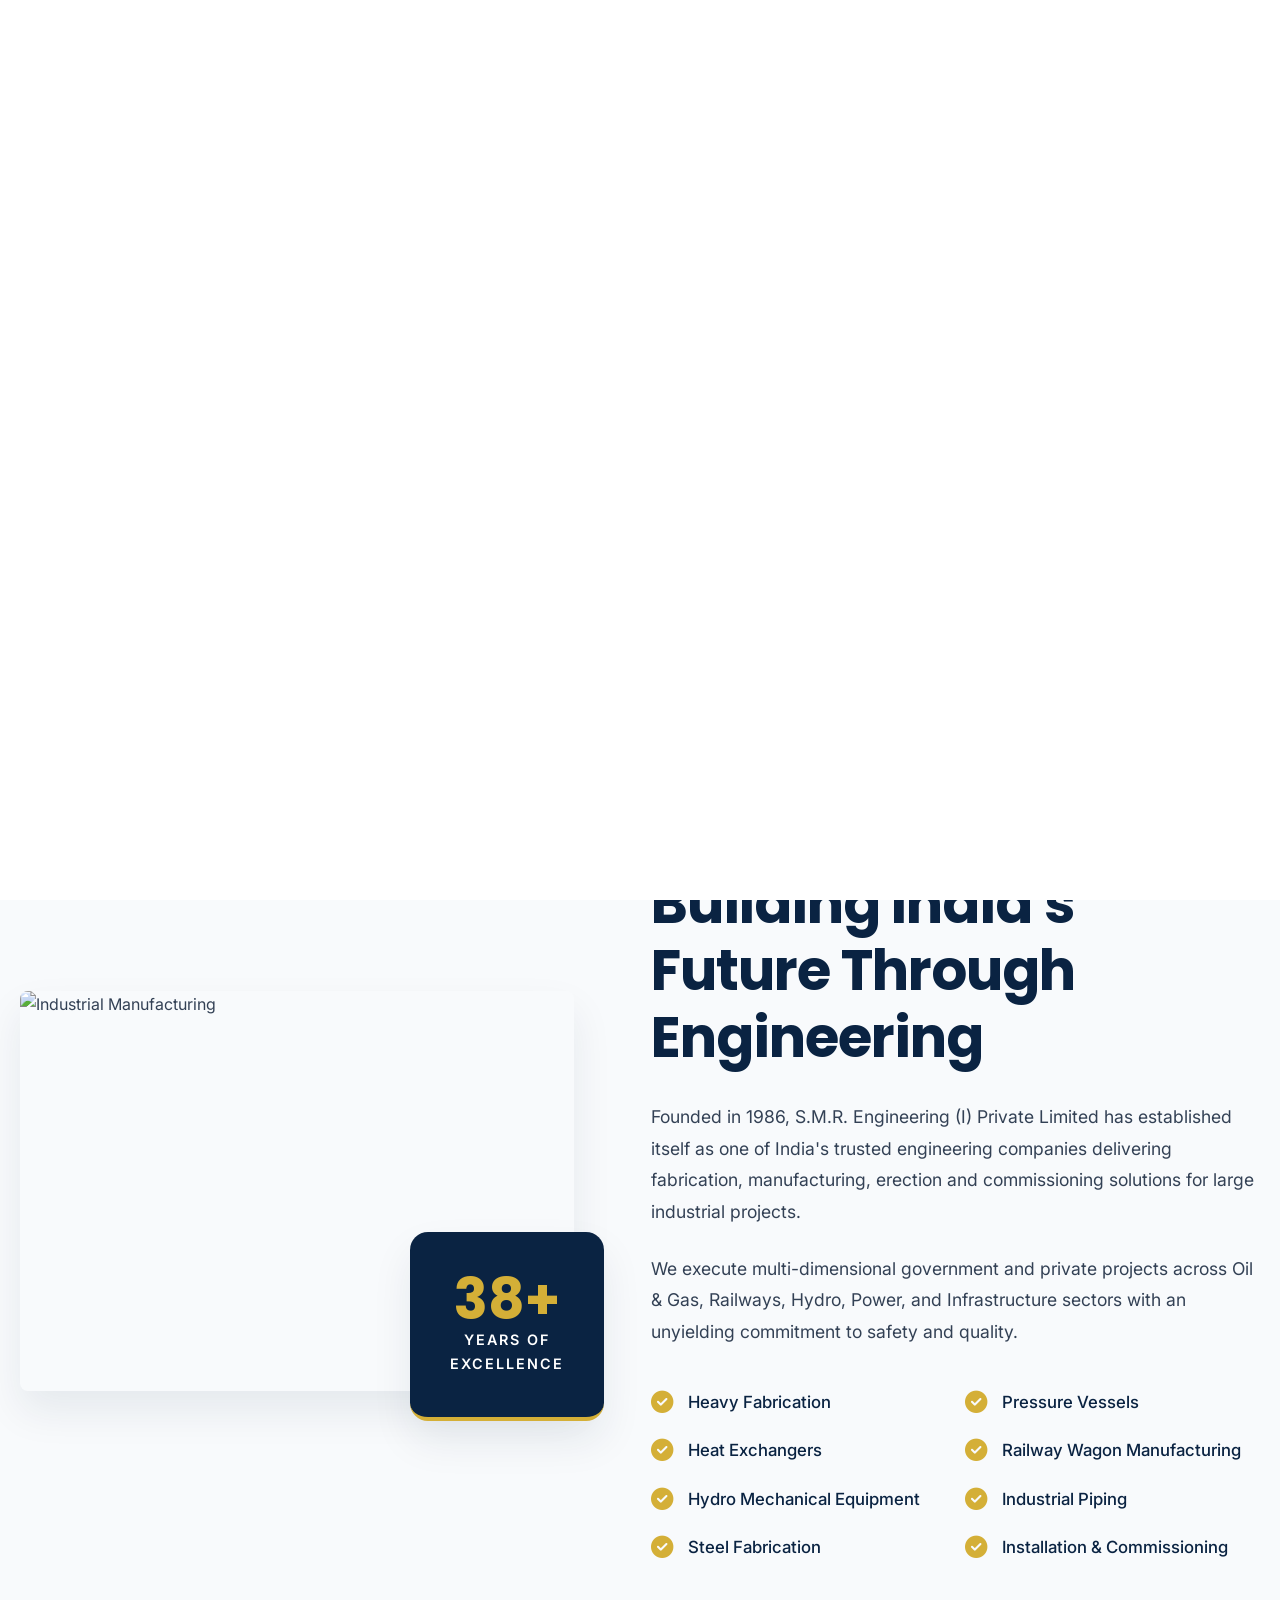
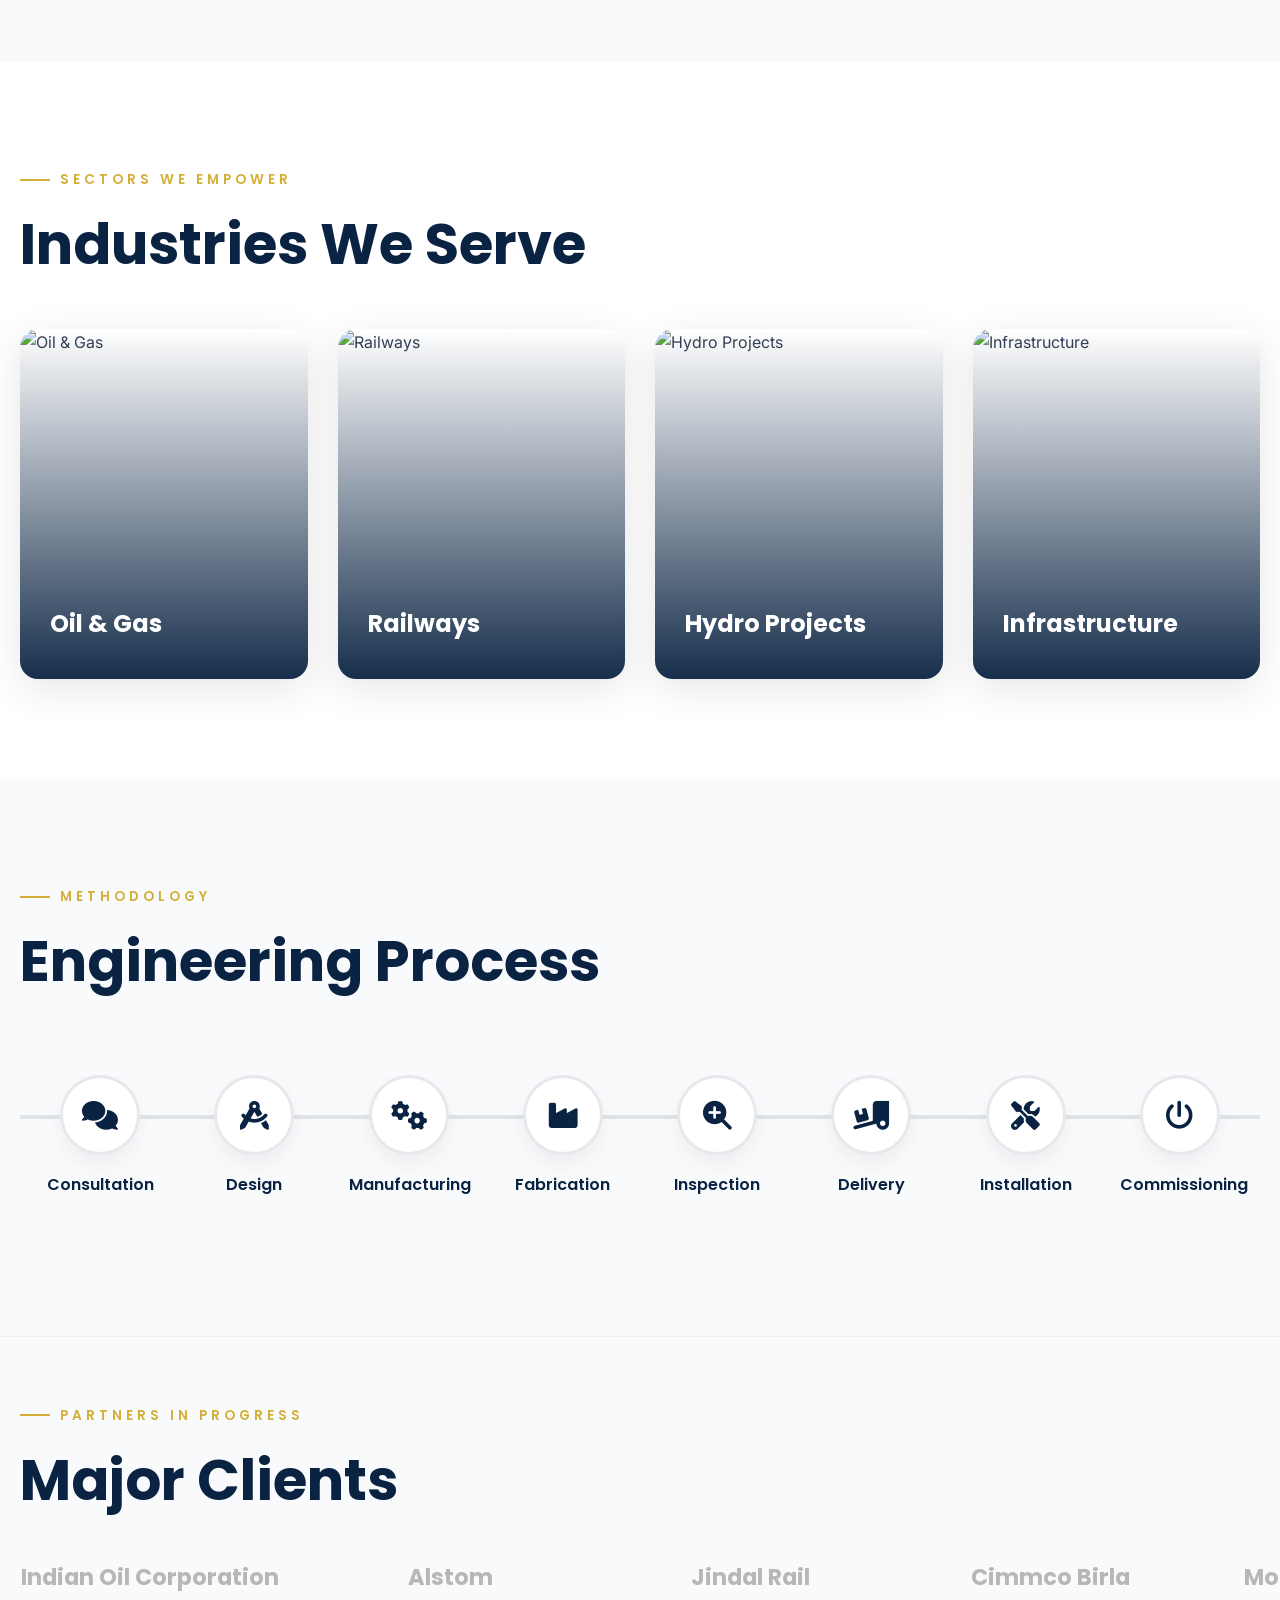
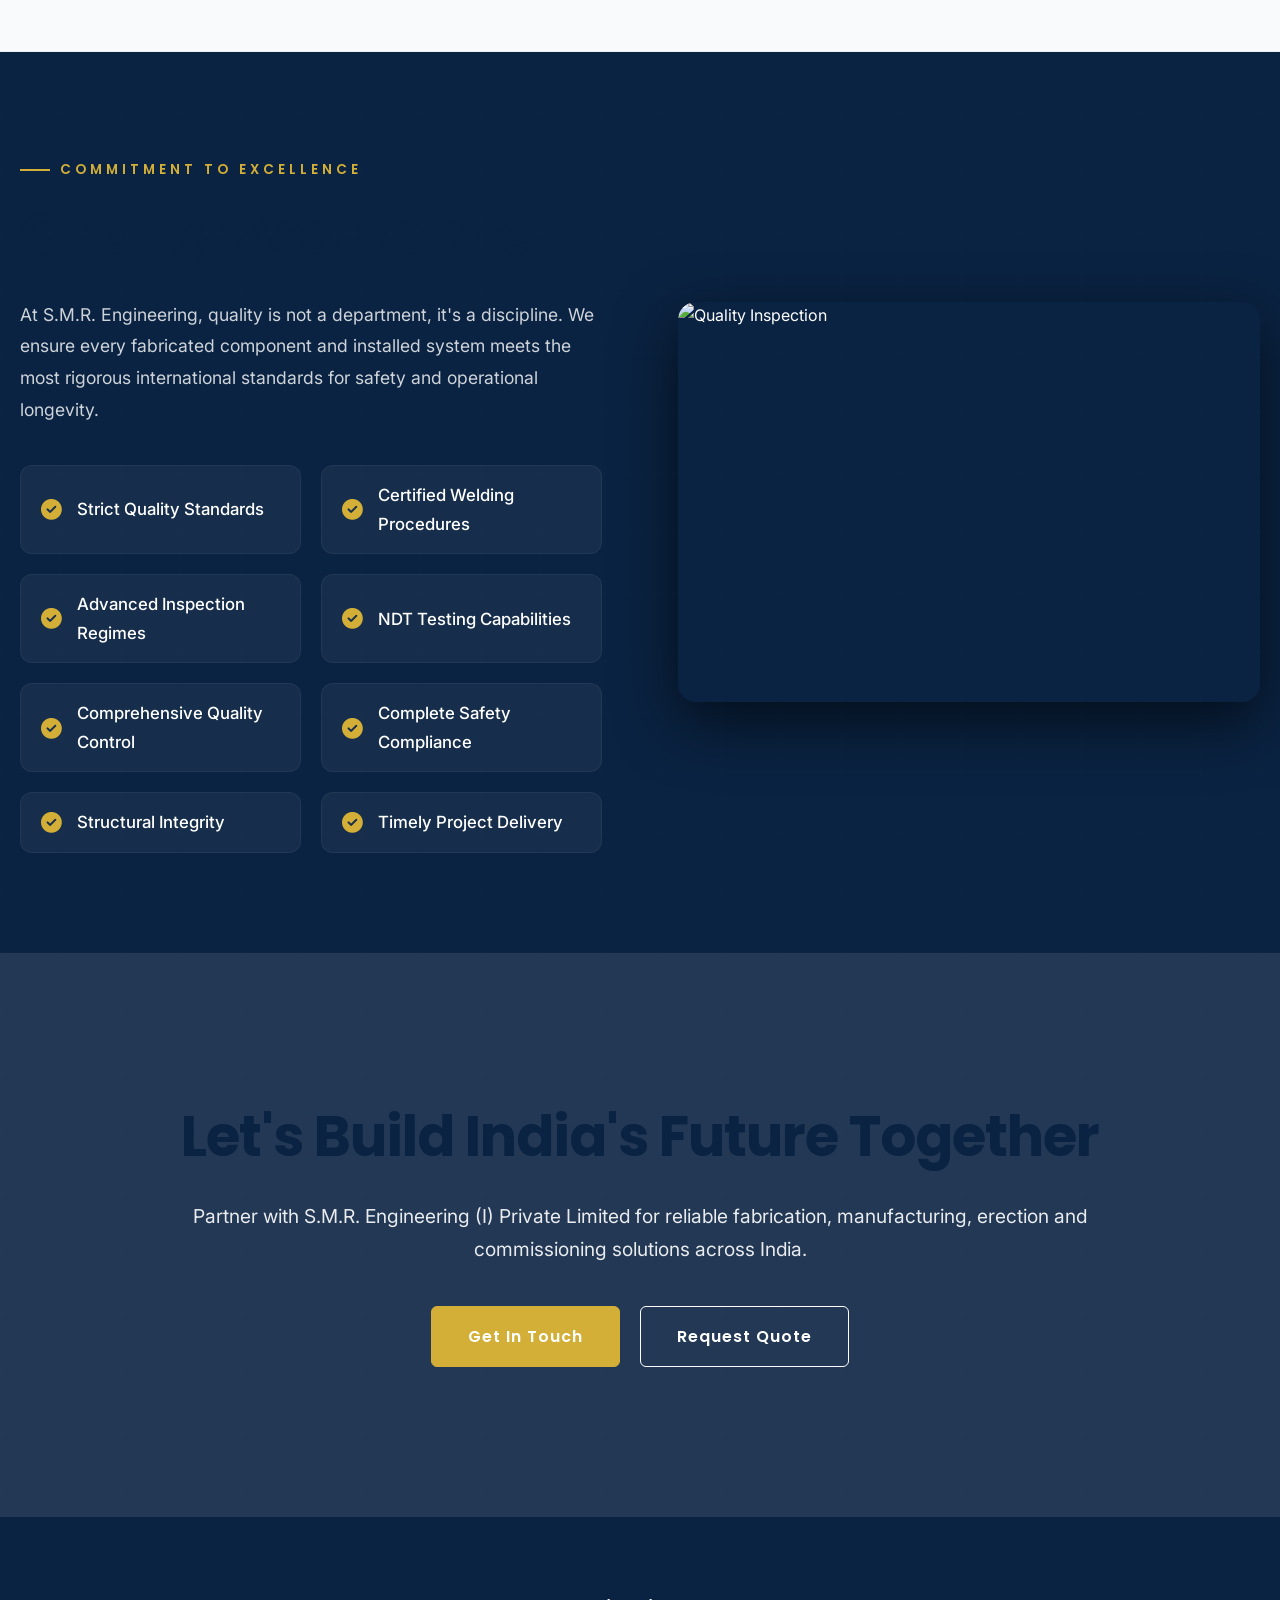
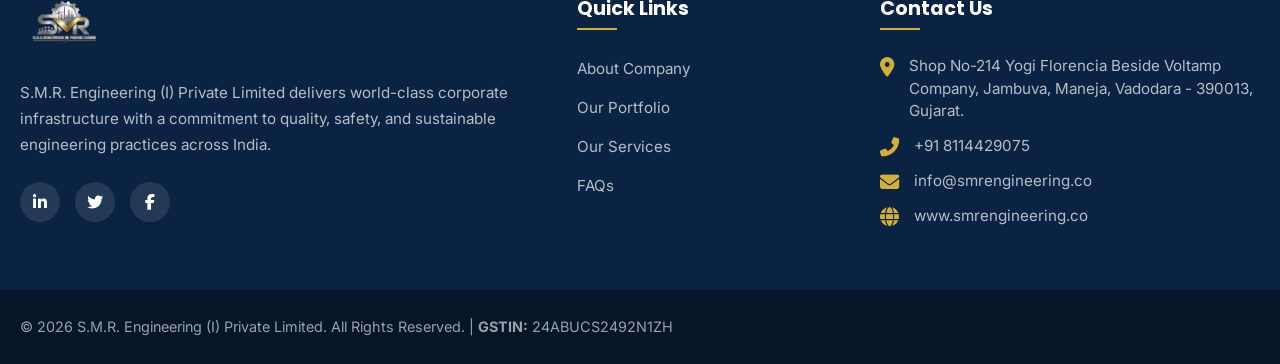
==== commit f346e4c7: "Update print statement from 'Hello' to 'Goodbye'" ====
--- a/about.html
+++ b/about.html
@@ -403,7 +403,7 @@
         <div class="preloader-content">
             <img src="logo.png" alt="S.M.R. Engineering Logo" class="preloader-logo">
             <h2 class="preloader-text">ABOUT US</h2>
-            <h2 class="preloader-text">S.M.R. ENGINEERING PRIVATE LIMITED</h2>
+            <h2 class="preloader-text">S.M.R. ENGINEERING (I) PRIVATE LIMITED</h2>
             <div class="loading-bar-container">
                 <div class="loading-progress"></div>
             </div>
@@ -630,7 +630,7 @@
                 <a href="index.html" class="logo footer-logo-wrapper">
                     <img src="logo.png" alt="S.M.R. Engineering Logo">
                 </a>
-                <p>S.M.R. Engineering Private Limited delivers world-class corporate infrastructure with a commitment to quality, safety, and sustainable engineering practices across India.</p>
+                <p>S.M.R. Engineering (I) Private Limited delivers world-class corporate infrastructure with a commitment to quality, safety, and sustainable engineering practices across India.</p>
                 <div class="social-links">
                     <a href="#"><i class="fab fa-linkedin-in"></i></a>
                     <a href="#"><i class="fab fa-twitter"></i></a>
@@ -658,7 +658,7 @@
         </div>
         <div class="footer-bottom">
             <div class="container text-center">
-                <p>&copy; 2026 S.M.R. Engineering Private Limited. All Rights Reserved. | <strong>GSTIN:</strong> 24ABUCS2492N1ZH</p>
+                <p>&copy; 2026 S.M.R. Engineering (I) Private Limited. All Rights Reserved. | <strong>GSTIN:</strong> 24ABUCS2492N1ZH</p>
             </div>
         </div>
     </footer>
